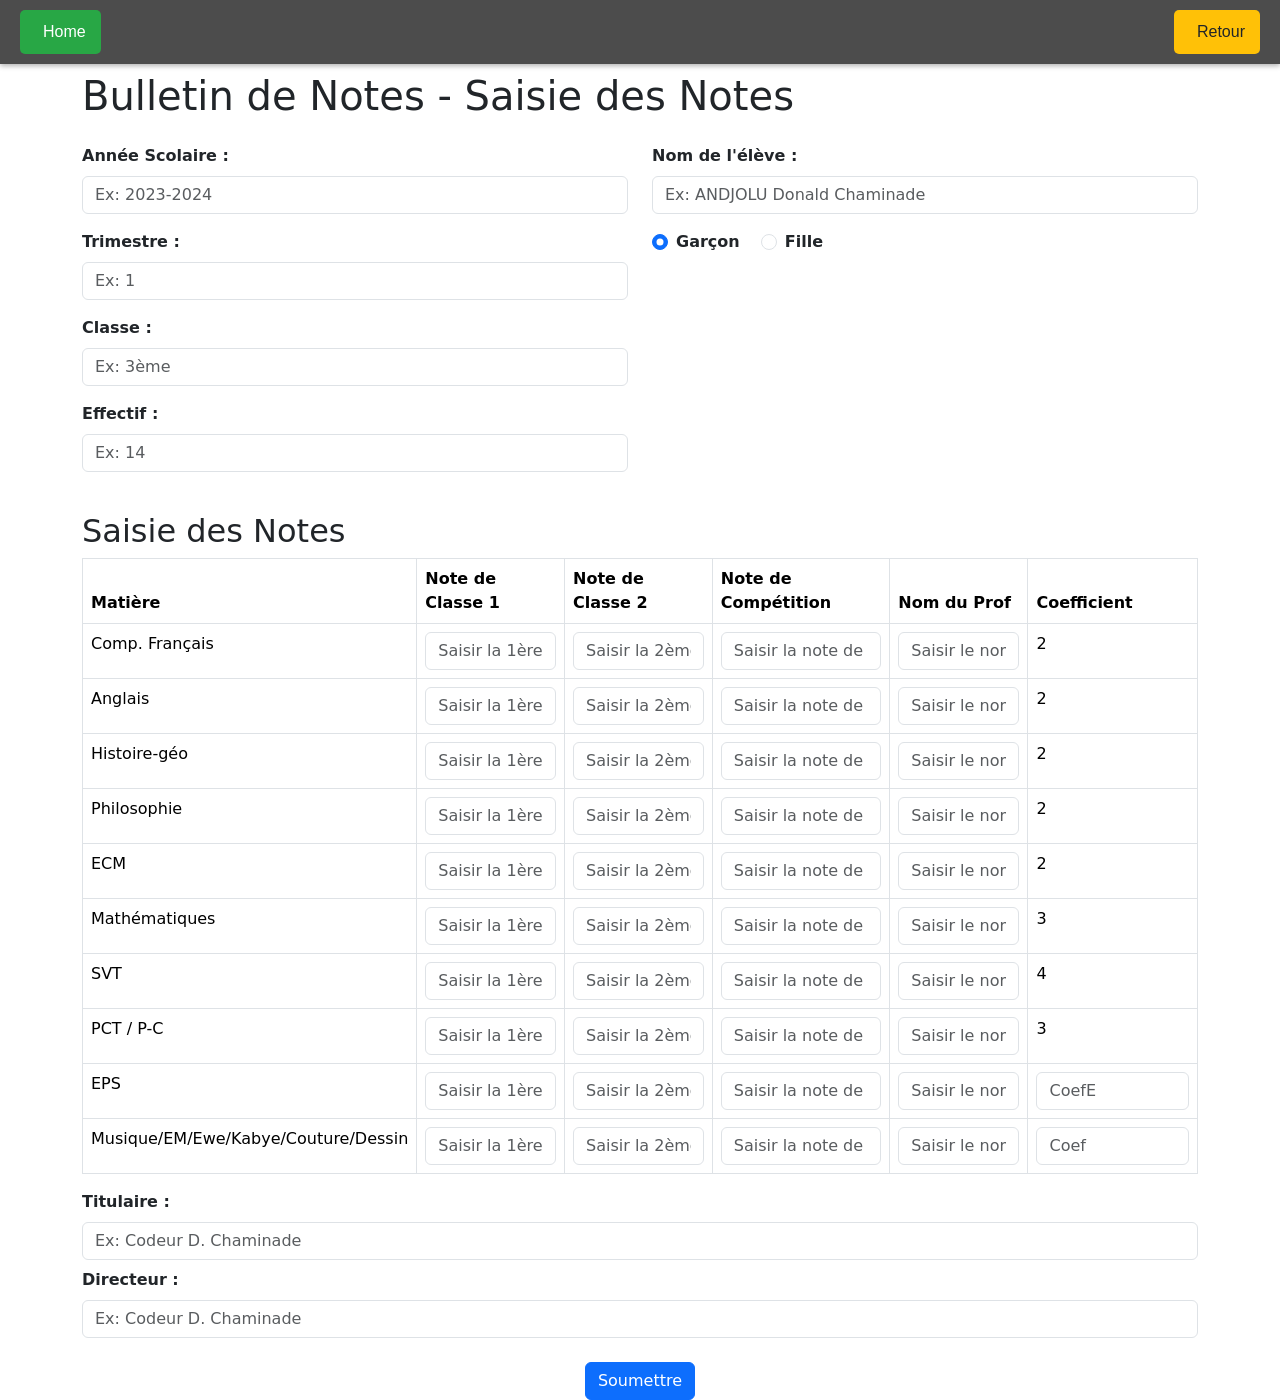
==== 1er D.html @ 9f276c2f "initialisation" ====
<!DOCTYPE html>
<html lang="fr">

<head>
    <meta charset="UTF-8">
    <meta name="viewport" content="width=device-width, initial-scale=1.0">
    <title>Bulletin de Notes - Formulaire de Saisie</title>
    <link rel="stylesheet" href="bootstrap.min.css">
    <link href="https://cdn.jsdelivr.net/npm/bootstrap@5.3.0-alpha3/dist/css/bootstrap.min.css" rel="stylesheet">    <style>
        
header {
            position: fixed;
            top: 0;
            left: 0;
            width: 100%;
            background-color: rgba(0, 0, 0, 0.7);
            padding: 10px 20px;
            box-shadow: 0 2px 5px rgba(0, 0, 0, 0.3);
            z-index: 1000;
            display: flex;
            justify-content: space-between;
        }

        /* Style des boutons de l'en-tête */
        header .button {
            display: inline-flex;
            align-items: center;
            padding: 10px 15px;
            font-size: 16px;
            font-family: Arial, sans-serif;
            color: #fff;
            text-decoration: none;
            background-color: #007bff;
            border: none;
            border-radius: 5px;
            cursor: pointer;
            transition: background-color 0.3s, transform 0.2s;
        }

        header .button i {
            margin-right: 8px;
        }

        header .button:hover {
            transform: scale(1.05);
        }

        #homeButton {
            background-color: #28a745;
        }
        #homeButton:hover {
            background-color: #1e7e34;
        }

        #backButton {
            background-color: #ffc107;
            color: #212529;
        }
        #backButton:hover {
            background-color: #e0a800;
        }
        /* Ajoutez ici vos styles personnalisés si nécessaire */
    </style>
</head>

<body>
    <header>
        <a id="homeButton" href="index.html" class="button no-print">
            <i class="fas fa-home"></i> Home
        </a>
        <a id="backButton" href="serie.html" class="button no-print">
            <i class="fas fa-arrow-left"></i> Retour
        </a>
    </header>
    <br><br>
    <div class="container">
        <h1 class="mt-4">Bulletin de Notes - Saisie des Notes</h1>
        <form action="bulletin1ere D.php" method="POST">
            <!-- Informations générales -->
            <div class="row my-4">
                <div class="col-md-6">
                    <div class="mb-3">
                        <label for="anneeScolaire" class="form-label"><strong>Année Scolaire :</strong></label>
                        <input type="text" id="anneeScolaire" name="anneeScolaire" class="form-control" placeholder="Ex: 2023-2024" required>
                    </div>
                    <div class="mb-3">
                        <label for="trimestre" class="form-label"><strong>Trimestre :</strong></label>
                        <input type="text" id="trimestre" name="trimestre" class="form-control" placeholder="Ex: 1 " required>
                    </div>
                    <div class="mb-3">
                        <label for="classe" class="form-label"><strong>Classe :</strong></label>
                        <input type="text" id="classe" name="classe" class="form-control" placeholder="Ex: 3ème" required>
                    </div>
                    <div class="mb-3">
                        <label for="effectif" class="form-label"><strong>Effectif :</strong></label>
                        <input type="number" id="effectif" name="effectif" class="form-control" placeholder="Ex: 14" required>
                    </div>
                </div>
                <div class="col-md-6">
                    <div class="mb-3">
                        <label for="nomEleve" class="form-label"><strong>Nom de l'élève :</strong></label>
                        <input type="text" id="nomEleve" name="nomEleve" class="form-control" placeholder="Ex: ANDJOLU Donald Chaminade" required>
                    </div>
                    <div class="form-check form-check-inline">
                        <input class="form-check-input" type="radio" name="gender" id="garcon" value="Garçon" checked>
                        <label class="form-check-label" for="garcon"><strong>Garçon</strong></label>
                    </div>
                    <div class="form-check form-check-inline">
                        <input class="form-check-input" type="radio" name="gender" id="fille" value="Fille">
                        <label class="form-check-label" for="fille"><strong>Fille</strong></label>
                    </div>
                </div>
            </div>

            <!-- Saisie des Notes -->
            <h2>Saisie des Notes</h2>
            <table class="table table-bordered">
                <thead>
                    <tr>
                        <th>Matière</th>
                        <th>Note de Classe 1</th>
                        <th>Note de Classe 2</th>
                      
                        <th>Note de Compétition</th>
                         <th>Nom du Prof</th>
                        <th>Coefficient</th>
                    </tr>
                </thead>
                <tbody>
                    <tr>
                        <td>Comp. Français</td>
                        <td><input type="text" class="form-control" name="noteClasseFrancaise1" placeholder="Saisir la 1ère note" required></td>
                        <td><input type="text" class="form-control" name="noteClasseFrancaise2" placeholder="Saisir la 2ème note" required></td>
                     
                        <td><input type="text" class="form-control" name="noteCompFrancaise" placeholder="Saisir la note de compétition" required></td>
                         <td><input type="text" class="form-control" name="profCompFrancaise" placeholder="Saisir le nom du Prof" required></td>
                        <td>2</td>
                    </tr>

                 

                     <tr>
                        <td>Anglais</td>
                        <td><input type="text" class="form-control" name="noteClasseAnglais1" placeholder="Saisir la 1ère note" required></td>
                        <td><input type="text" class="form-control" name="noteClasseAnglais2" placeholder="Saisir la 2ème note" required></td>
                  
                        <td><input type="text" class="form-control" name="noteCompAnglais" placeholder="Saisir la note de compétition" required></td>
                         <td><input type="text" class="form-control" name="profCompAnglais" placeholder="Saisir le nom du Prof" required></td>
                        <td>2</td>

                    </tr>

                    <!-- Histoire-géo -->
                <tr>
                    <td>Histoire-géo</td>
                    <td><input type="text" class="form-control" name="noteClasseHistoireGeo1" placeholder="Saisir la 1ère note" required></td>
                    <td><input type="text" class="form-control" name="noteClasseHistoireGeo2" placeholder="Saisir la 2ème note" required></td>
                    
                    <td><input type="text" class="form-control" name="noteCompHistoireGeo" placeholder="Saisir la note de compétence" required></td>
                     <td><input type="text" class="form-control" name="profCompHistoireGeo" placeholder="Saisir le nom du Prof" required></td>
                    <td>2</td>
                </tr>

                <tr>
                    <td>Philosophie</td>
                    <td><input type="text" class="form-control" name="noteClassePhilo1" placeholder="Saisir la 1ère note" required></td>
                    <td><input type="text" class="form-control" name="noteClassePhilo2" placeholder="Saisir la 2ème note" required></td>
                    <td><input type="text" class="form-control" name="noteCompPhilo" placeholder="Saisir la note de compétence" required></td>
                     <td><input type="text" class="form-control" name="profCompPhilo" placeholder="Saisir le nom du Prof" required></td>
                    <td>2</td>
                </tr>

                <!-- Espagnol -->
                <!-- <tr>
                    <td>Espagnol</td>
                    <td><input type="text" class="form-control" name="noteClasseEsp1" placeholder="Saisir la 1ère note" ></td>
                    <td><input type="text" class="form-control" name="noteClasseEsp2" placeholder="Saisir la 2ème note" ></td>
                    <td><input type="text" class="form-control" name="noteCompEsp" placeholder="Saisir la note de compétition" ></td>
                    <td> <input type="text" class="form-control" name="profCompEsp" placeholder="Saisir le nom du Prof"></td>
                    <td><input type="number" class="form-control" name="coefEsp" placeholder="Coef" ></td>
                </tr> -->

                <!-- ECM -->
                <tr>
                    <td>ECM</td>
                    <td><input type="text" class="form-control" name="noteClasseECM1" placeholder="Saisir la 1ère note" required></td>
                    <td><input type="text" class="form-control" name="noteClasseECM2" placeholder="Saisir la 2ème note" required></td>
                    
                    <td><input type="text" class="form-control" name="noteCompECM" placeholder="Saisir la note de compétence" required></td>
                     <td><input type="text" class="form-control" name="profCompECM" placeholder="Saisir le nom du Prof" required></td>
                    <td>2</td>
                </tr>

                <!-- Mathématiques -->
                <tr>
                    <td>Mathématiques</td>
                    <td><input type="text" class="form-control" name="noteClasseMath1" placeholder="Saisir la 1ère note" required></td>
                    <td><input type="text" class="form-control" name="noteClasseMath2" placeholder="Saisir la 2ème note" required></td>
                   
                    <td><input type="text" class="form-control" name="noteCompMath" placeholder="Saisir la note de compétence" required></td>
                     <td><input type="text" class="form-control" name="profCompMath" placeholder="Saisir le nom du Prof" required></td>
                    <td>3</td>
                </tr>

                <!-- Science de la Vie et de la Terre (SVT) -->
                <tr>
                    <td>SVT</td>
                    <td><input type="text" class="form-control" name="noteClasseSVT1" placeholder="Saisir la 1ère note" required></td>
                    <td><input type="text" class="form-control" name="noteClasseSVT2" placeholder="Saisir la 2ème note" required></td>
                
                    <td><input type="text" class="form-control" name="noteCompSVT" placeholder="Saisir la note de compétence" required></td>
                     <td><input type="text" class="form-control" name="profCompSVT" placeholder="Saisir le nom du Prof" required></td>
                    <td>4</td>
                </tr>

                <!-- Science Physique -->
                <tr>
                    <td>PCT / P-C </td>
                    <td><input type="text" class="form-control" name="noteClassePhysique1" placeholder="Saisir la 1ère note" required></td>
                    <td><input type="text" class="form-control" name="noteClassePhysique2" placeholder="Saisir la 2ème note" required></td>
               
                    <td><input type="text" class="form-control" name="noteCompPhysique" placeholder="Saisir la note de compétence" required></td>
                     <td><input type="text" class="form-control" name="profCompPhysique" placeholder="Saisir le nom du Prof" required></td>
                    <td>3</td>
                </tr>

                <!-- Education Physique et Sportive (EPS) -->
                <tr>
                    <td>EPS</td>
                    <td><input type="text" class="form-control" name="noteClasseEPS1" placeholder="Saisir la 1ère note" ></td>
                    <td><input type="text" class="form-control" name="noteClasseEPS2" placeholder="Saisir la 2ème note" ></td>
                    <td><input type="text" class="form-control" name="noteCompEPS" placeholder="Saisir la note de compétition" ></td>
                    <td> <input type="text" class="form-control" name="profCompEPS" placeholder="Saisir le nom du Prof"></td>
                    <td><input type="number" class="form-control" name="coefE" placeholder="CoefE" ></td>
                </tr>

                <tr>
                    <td>Musique/EM/Ewe/Kabye/Couture/Dessin</td>
                    <td><input type="text" class="form-control" name="noteClasseFac1" placeholder="Saisir la 1ère note" ></td>
                    <td><input type="text" class="form-control" name="noteClasseFac2" placeholder="Saisir la 2ème note" ></td>
                    <td><input type="text" class="form-control" name="noteCompFac" placeholder="Saisir la note de compétition" ></td>
                    <td> <input type="text" class="form-control" name="profCompFac" placeholder="Saisir le nom du Prof"></td>
                    <td><input type="number" class="form-control" name="coef" placeholder="Coef" ></td>
                </tr>




                </tbody>
            </table>


            <div class="mb-2">
                <label for="nomEleve" class="form-label"><strong>Titulaire :</strong></label>
                <input type="text" id="titu" name="titu" class="form-control" placeholder="Ex: Codeur D. Chaminade" required>
            </div>

            <div class="mb-2">
                <label for="nomEleve" class="form-label"><strong>Directeur :</strong></label>
                <input type="text" id="directeur" name="directeur" class="form-control" placeholder="Ex: Codeur D. Chaminade" required>
            </div>
           

            <div class="text-center mt-4">
                <button type="submit" class="btn btn-primary">Soumettre</button>
            </div>
        </form>
    </div>

    <script src="https://cdn.jsdelivr.net/npm/bootstrap@5.3.0-alpha3/dist/js/bootstrap.bundle.min.js"></script>
</body>

</html>
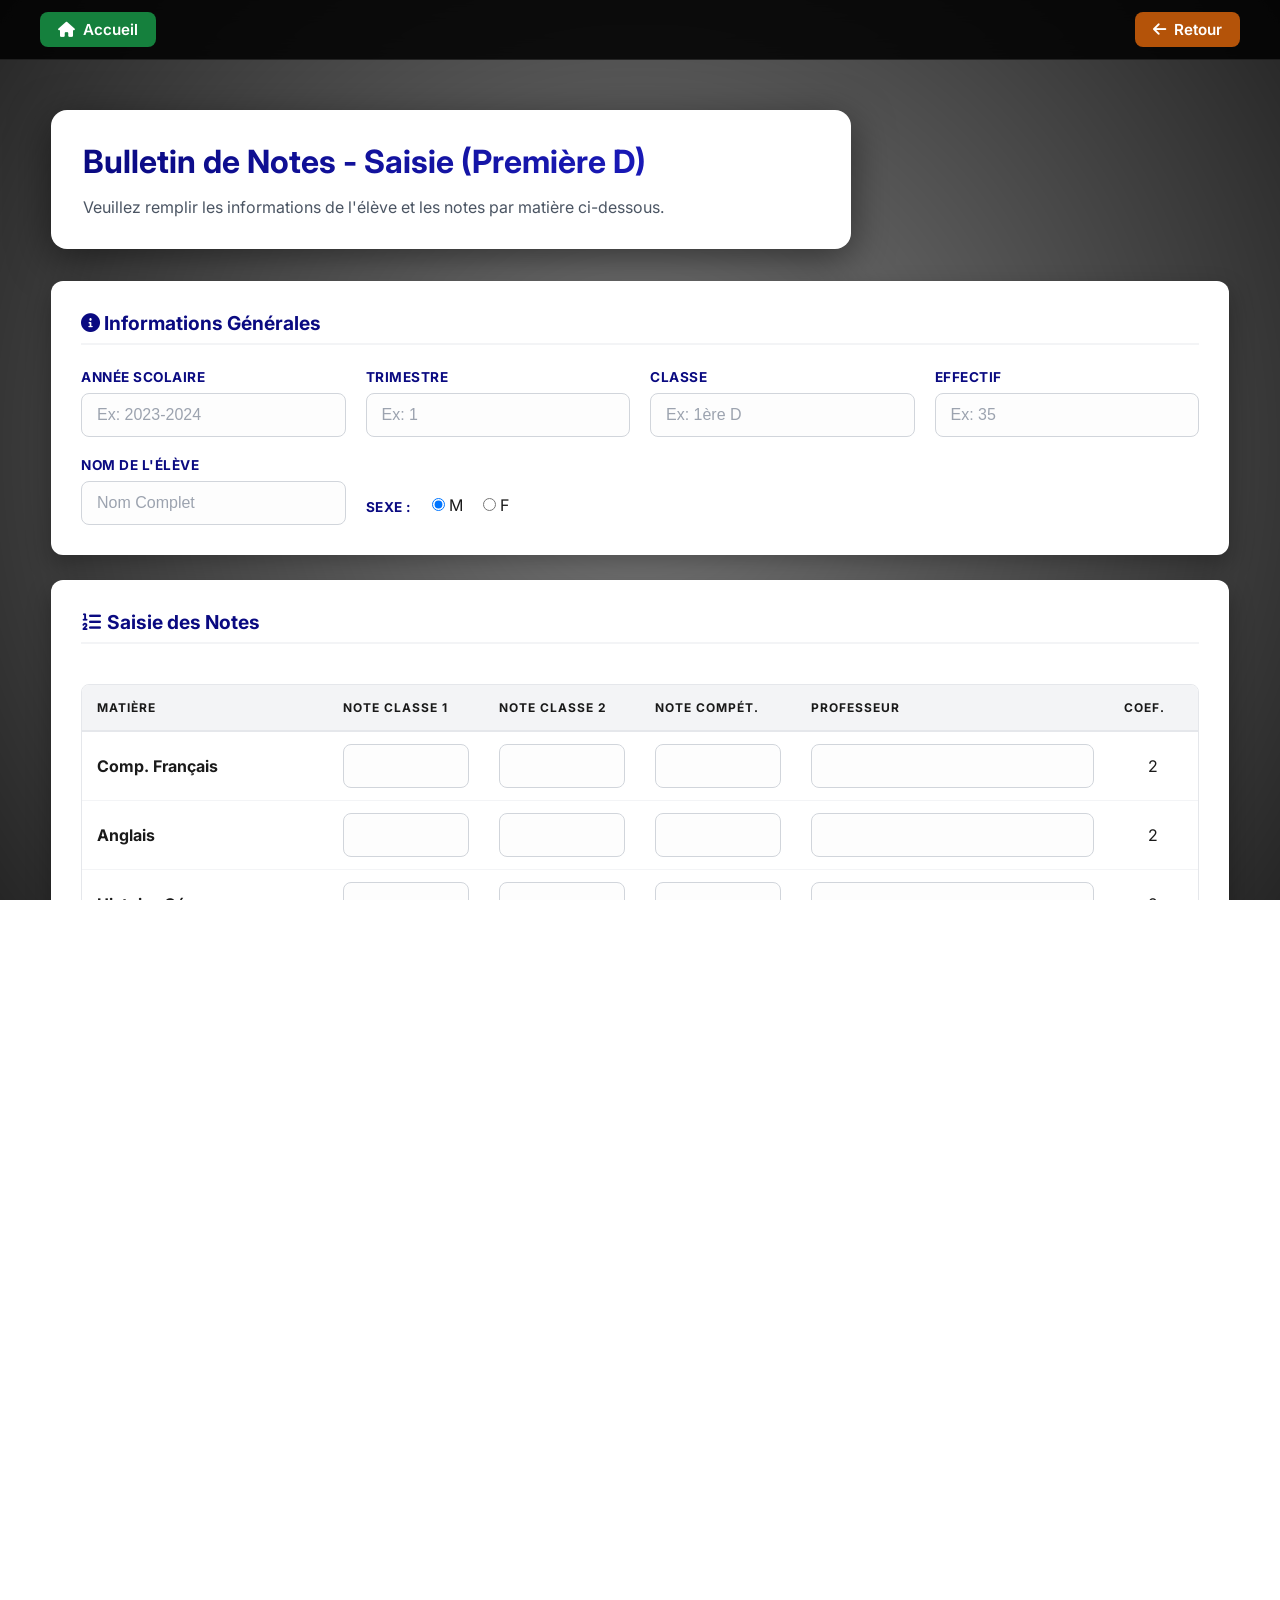
==== commit 946dfef1: "refonte des interfaces UI" ====
--- a/1er D.html
+++ b/1er D.html
@@ -1,273 +1,195 @@
 <!DOCTYPE html>
 <html lang="fr">
-
 <head>
     <meta charset="UTF-8">
     <meta name="viewport" content="width=device-width, initial-scale=1.0">
-    <title>Bulletin de Notes - Formulaire de Saisie</title>
-    <link rel="stylesheet" href="bootstrap.min.css">
-    <link href="https://cdn.jsdelivr.net/npm/bootstrap@5.3.0-alpha3/dist/css/bootstrap.min.css" rel="stylesheet">    <style>
-        
-header {
-            position: fixed;
-            top: 0;
-            left: 0;
-            width: 100%;
-            background-color: rgba(0, 0, 0, 0.7);
-            padding: 10px 20px;
-            box-shadow: 0 2px 5px rgba(0, 0, 0, 0.3);
-            z-index: 1000;
-            display: flex;
-            justify-content: space-between;
-        }
-
-        /* Style des boutons de l'en-tête */
-        header .button {
-            display: inline-flex;
-            align-items: center;
-            padding: 10px 15px;
-            font-size: 16px;
-            font-family: Arial, sans-serif;
-            color: #fff;
-            text-decoration: none;
-            background-color: #007bff;
-            border: none;
-            border-radius: 5px;
-            cursor: pointer;
-            transition: background-color 0.3s, transform 0.2s;
-        }
-
-        header .button i {
-            margin-right: 8px;
-        }
-
-        header .button:hover {
-            transform: scale(1.05);
-        }
-
-        #homeButton {
-            background-color: #28a745;
-        }
-        #homeButton:hover {
-            background-color: #1e7e34;
-        }
-
-        #backButton {
-            background-color: #ffc107;
-            color: #212529;
-        }
-        #backButton:hover {
-            background-color: #e0a800;
-        }
-        /* Ajoutez ici vos styles personnalisés si nécessaire */
-    </style>
+    <title>Saisie des Notes | Première D</title>
+    <link rel="stylesheet" href="style.css">
+    <link rel="stylesheet" href="https://cdnjs.cloudflare.com/ajax/libs/font-awesome/6.0.0/css/all.min.css">
 </head>
-
 <body>
-    <header>
-        <a id="homeButton" href="index.html" class="button no-print">
-            <i class="fas fa-home"></i> Home
+    <header class="premium-header">
+        <a id="homeButton" href="index.html" class="nav-link home no-print">
+            <i class="fas fa-home"></i> Accueil
         </a>
-        <a id="backButton" href="serie.html" class="button no-print">
+        <a id="backButton" href="serie.html" class="nav-link back no-print">
             <i class="fas fa-arrow-left"></i> Retour
         </a>
     </header>
-    <br><br>
-    <div class="container">
-        <h1 class="mt-4">Bulletin de Notes - Saisie des Notes</h1>
-        <form action="bulletin1ere D.php" method="POST">
-            <!-- Informations générales -->
-            <div class="row my-4">
-                <div class="col-md-6">
-                    <div class="mb-3">
-                        <label for="anneeScolaire" class="form-label"><strong>Année Scolaire :</strong></label>
-                        <input type="text" id="anneeScolaire" name="anneeScolaire" class="form-control" placeholder="Ex: 2023-2024" required>
-                    </div>
-                    <div class="mb-3">
-                        <label for="trimestre" class="form-label"><strong>Trimestre :</strong></label>
-                        <input type="text" id="trimestre" name="trimestre" class="form-control" placeholder="Ex: 1 " required>
-                    </div>
-                    <div class="mb-3">
-                        <label for="classe" class="form-label"><strong>Classe :</strong></label>
-                        <input type="text" id="classe" name="classe" class="form-control" placeholder="Ex: 3ème" required>
-                    </div>
-                    <div class="mb-3">
-                        <label for="effectif" class="form-label"><strong>Effectif :</strong></label>
-                        <input type="number" id="effectif" name="effectif" class="form-control" placeholder="Ex: 14" required>
+
+    <main class="main-container">
+        <div class="form-container animate-fade-in">
+            <div class="glass-card" style="padding: 2rem; margin-bottom: 2rem; text-align: left;">
+                <h1 style="font-size: 2rem; margin-bottom: 1rem;">Bulletin de Notes - Saisie (Première D)</h1>
+                <p style="margin-bottom: 0;">Veuillez remplir les informations de l'élève et les notes par matière ci-dessous.</p>
+            </div>
+
+            <form action="bulletin1ere D.php" method="POST">
+                <!-- Informations générales -->
+                <div class="card-section">
+                    <h2 style="font-size: 1.2rem; color: var(--primary-color); margin-bottom: 1.5rem; border-bottom: 2px solid #f3f4f6; padding-bottom: 0.5rem;">
+                        <i class="fas fa-info-circle"></i> Informations Générales
+                    </h2>
+                    <div style="display: grid; grid-template-columns: repeat(auto-fit, minmax(250px, 1fr)); gap: 20px;">
+                        <div>
+                            <label for="anneeScolaire" class="form-label">Année Scolaire</label>
+                            <input type="text" id="anneeScolaire" name="anneeScolaire" class="form-control-premium" placeholder="Ex: 2023-2024" required>
+                        </div>
+                        <div>
+                            <label for="trimestre" class="form-label">Trimestre</label>
+                            <input type="text" id="trimestre" name="trimestre" class="form-control-premium" placeholder="Ex: 1" required>
+                        </div>
+                        <div>
+                            <label for="classe" class="form-label">Classe</label>
+                            <input type="text" id="classe" name="classe" class="form-control-premium" placeholder="Ex: 1ère D" required>
+                        </div>
+                        <div>
+                            <label for="effectif" class="form-label">Effectif</label>
+                            <input type="number" id="effectif" name="effectif" class="form-control-premium" placeholder="Ex: 35" required>
+                        </div>
+                        <div>
+                            <label for="nomEleve" class="form-label">Nom de l'élève</label>
+                            <input type="text" id="nomEleve" name="nomEleve" class="form-control-premium" placeholder="Nom Complet" required>
+                        </div>
+                        <div style="display: flex; align-items: flex-end; gap: 20px; padding-bottom: 10px;">
+                            <label class="form-label" style="margin-bottom: 0;">Sexe :</label>
+                            <label style="cursor: pointer; color: var(--text-color-dark);"><input type="radio" name="gender" value="Garçon" checked> M</label>
+                            <label style="cursor: pointer; color: var(--text-color-dark);"><input type="radio" name="gender" value="Fille"> F</label>
+                        </div>
                     </div>
                 </div>
-                <div class="col-md-6">
-                    <div class="mb-3">
-                        <label for="nomEleve" class="form-label"><strong>Nom de l'élève :</strong></label>
-                        <input type="text" id="nomEleve" name="nomEleve" class="form-control" placeholder="Ex: ANDJOLU Donald Chaminade" required>
-                    </div>
-                    <div class="form-check form-check-inline">
-                        <input class="form-check-input" type="radio" name="gender" id="garcon" value="Garçon" checked>
-                        <label class="form-check-label" for="garcon"><strong>Garçon</strong></label>
-                    </div>
-                    <div class="form-check form-check-inline">
-                        <input class="form-check-input" type="radio" name="gender" id="fille" value="Fille">
-                        <label class="form-check-label" for="fille"><strong>Fille</strong></label>
+
+                <!-- Saisie des Notes -->
+                <div class="card-section">
+                    <h2 style="font-size: 1.2rem; color: var(--primary-color); margin-bottom: 1.5rem; border-bottom: 2px solid #f3f4f6; padding-bottom: 0.5rem;">
+                        <i class="fas fa-list-ol"></i> Saisie des Notes
+                    </h2>
+                    <div style="overflow-x: auto;">
+                        <table class="table-premium">
+                            <thead>
+                                <tr>
+                                    <th style="width: 22%;">Matière</th>
+                                    <th style="width: 14%;">Note Classe 1</th>
+                                    <th style="width: 14%;">Note Classe 2</th>
+                                    <th style="width: 14%;">Note Compét.</th>
+                                    <th style="width: 28%;">Professeur</th>
+                                    <th style="width: 8%;">Coef.</th>
+                                </tr>
+                            </thead>
+                            <tbody>
+                                <tr>
+                                    <td><strong>Comp. Français</strong></td>
+                                    <td><input type="text" class="form-control-premium" name="noteClasseFrancaise1" required></td>
+                                    <td><input type="text" class="form-control-premium" name="noteClasseFrancaise2" required></td>
+                                    <td><input type="text" class="form-control-premium" name="noteCompFrancaise" required></td>
+                                    <td><input type="text" class="form-control-premium" name="profCompFrancaise" required></td>
+                                    <td style="text-align: center;">2</td>
+                                </tr>
+                                <tr>
+                                    <td><strong>Anglais</strong></td>
+                                    <td><input type="text" class="form-control-premium" name="noteClasseAnglais1" required></td>
+                                    <td><input type="text" class="form-control-premium" name="noteClasseAnglais2" required></td>
+                                    <td><input type="text" class="form-control-premium" name="noteCompAnglais" required></td>
+                                    <td><input type="text" class="form-control-premium" name="profCompAnglais" required></td>
+                                    <td style="text-align: center;">2</td>
+                                </tr>
+                                <tr>
+                                    <td><strong>Histoire-Géo</strong></td>
+                                    <td><input type="text" class="form-control-premium" name="noteClasseHistoireGeo1" required></td>
+                                    <td><input type="text" class="form-control-premium" name="noteClasseHistoireGeo2" required></td>
+                                    <td><input type="text" class="form-control-premium" name="noteCompHistoireGeo" required></td>
+                                    <td><input type="text" class="form-control-premium" name="profCompHistoireGeo" required></td>
+                                    <td style="text-align: center;">2</td>
+                                </tr>
+                                <tr>
+                                    <td><strong>Philosophie</strong></td>
+                                    <td><input type="text" class="form-control-premium" name="noteClassePhilo1" required></td>
+                                    <td><input type="text" class="form-control-premium" name="noteClassePhilo2" required></td>
+                                    <td><input type="text" class="form-control-premium" name="noteCompPhilo" required></td>
+                                    <td><input type="text" class="form-control-premium" name="profCompPhilo" required></td>
+                                    <td style="text-align: center;">2</td>
+                                </tr>
+                                <tr>
+                                    <td><strong>ECM</strong></td>
+                                    <td><input type="text" class="form-control-premium" name="noteClasseECM1" required></td>
+                                    <td><input type="text" class="form-control-premium" name="noteClasseECM2" required></td>
+                                    <td><input type="text" class="form-control-premium" name="noteCompECM" required></td>
+                                    <td><input type="text" class="form-control-premium" name="profCompECM" required></td>
+                                    <td style="text-align: center;">2</td>
+                                </tr>
+                                <tr>
+                                    <td><strong>Mathématiques</strong></td>
+                                    <td><input type="text" class="form-control-premium" name="noteClasseMath1" required></td>
+                                    <td><input type="text" class="form-control-premium" name="noteClasseMath2" required></td>
+                                    <td><input type="text" class="form-control-premium" name="noteCompMath" required></td>
+                                    <td><input type="text" class="form-control-premium" name="profCompMath" required></td>
+                                    <td style="text-align: center;">3</td>
+                                </tr>
+                                <tr>
+                                    <td><strong>SVT</strong></td>
+                                    <td><input type="text" class="form-control-premium" name="noteClasseSVT1" required></td>
+                                    <td><input type="text" class="form-control-premium" name="noteClasseSVT2" required></td>
+                                    <td><input type="text" class="form-control-premium" name="noteCompSVT" required></td>
+                                    <td><input type="text" class="form-control-premium" name="profCompSVT" required></td>
+                                    <td style="text-align: center;">4</td>
+                                </tr>
+                                <tr>
+                                    <td><strong>PCT / P-C</strong></td>
+                                    <td><input type="text" class="form-control-premium" name="noteClassePhysique1" required></td>
+                                    <td><input type="text" class="form-control-premium" name="noteClassePhysique2" required></td>
+                                    <td><input type="text" class="form-control-premium" name="noteCompPhysique" required></td>
+                                    <td><input type="text" class="form-control-premium" name="profCompPhysique" required></td>
+                                    <td style="text-align: center;">3</td>
+                                </tr>
+                                <tr>
+                                    <td><strong>EPS</strong></td>
+                                    <td><input type="text" class="form-control-premium" name="noteClasseEPS1"></td>
+                                    <td><input type="text" class="form-control-premium" name="noteClasseEPS2"></td>
+                                    <td><input type="text" class="form-control-premium" name="noteCompEPS"></td>
+                                    <td><input type="text" class="form-control-premium" name="profCompEPS"></td>
+                                    <td><input type="number" class="form-control-premium" name="coefE" placeholder="Coef"></td>
+                                </tr>
+                                <tr>
+                                    <td><strong>Musique... Dessin...</strong></td>
+                                    <td><input type="text" class="form-control-premium" name="noteClasseFac1"></td>
+                                    <td><input type="text" class="form-control-premium" name="noteClasseFac2"></td>
+                                    <td><input type="text" class="form-control-premium" name="noteCompFac"></td>
+                                    <td><input type="text" class="form-control-premium" name="profCompFac"></td>
+                                    <td><input type="number" class="form-control-premium" name="coef" placeholder="Coef"></td>
+                                </tr>
+                            </tbody>
+                        </table>
                     </div>
                 </div>
-            </div>
 
-            <!-- Saisie des Notes -->
-            <h2>Saisie des Notes</h2>
-            <table class="table table-bordered">
-                <thead>
-                    <tr>
-                        <th>Matière</th>
-                        <th>Note de Classe 1</th>
-                        <th>Note de Classe 2</th>
-                      
-                        <th>Note de Compétition</th>
-                         <th>Nom du Prof</th>
-                        <th>Coefficient</th>
-                    </tr>
-                </thead>
-                <tbody>
-                    <tr>
-                        <td>Comp. Français</td>
-                        <td><input type="text" class="form-control" name="noteClasseFrancaise1" placeholder="Saisir la 1ère note" required></td>
-                        <td><input type="text" class="form-control" name="noteClasseFrancaise2" placeholder="Saisir la 2ème note" required></td>
-                     
-                        <td><input type="text" class="form-control" name="noteCompFrancaise" placeholder="Saisir la note de compétition" required></td>
-                         <td><input type="text" class="form-control" name="profCompFrancaise" placeholder="Saisir le nom du Prof" required></td>
-                        <td>2</td>
-                    </tr>
+                <!-- Signatures -->
+                <div class="card-section">
+                    <h2 style="font-size: 1.2rem; color: var(--primary-color); margin-bottom: 1.5rem; border-bottom: 2px solid #f3f4f6; padding-bottom: 0.5rem;">
+                        <i class="fas fa-signature"></i> Signatures par défaut
+                    </h2>
+                    <div style="display: grid; grid-template-columns: 1fr 1fr; gap: 20px;">
+                        <div>
+                            <label for="titu" class="form-label">Titulaire de classe</label>
+                            <input type="text" id="titu" name="titu" class="form-control-premium" placeholder="Nom du Titulaire" required>
+                        </div>
+                        <div>
+                            <label for="directeur" class="form-label">Le Directeur</label>
+                            <input type="text" id="directeur" name="directeur" class="form-control-premium" placeholder="Nom du Directeur" required>
+                        </div>
+                    </div>
+                </div>
 
-                 
+                <div style="text-align: center; margin: 3rem 0;">
+                    <button type="submit" class="btn-premium" style="width: 100%; max-width: 400px; font-size: 1.3rem;">
+                        <i class="fas fa-save"></i> Enregistrer le Bulletin
+                    </button>
+                </div>
+            </form>
+        </div>
+    </main>
 
-                     <tr>
-                        <td>Anglais</td>
-                        <td><input type="text" class="form-control" name="noteClasseAnglais1" placeholder="Saisir la 1ère note" required></td>
-                        <td><input type="text" class="form-control" name="noteClasseAnglais2" placeholder="Saisir la 2ème note" required></td>
-                  
-                        <td><input type="text" class="form-control" name="noteCompAnglais" placeholder="Saisir la note de compétition" required></td>
-                         <td><input type="text" class="form-control" name="profCompAnglais" placeholder="Saisir le nom du Prof" required></td>
-                        <td>2</td>
-
-                    </tr>
-
-                    <!-- Histoire-géo -->
-                <tr>
-                    <td>Histoire-géo</td>
-                    <td><input type="text" class="form-control" name="noteClasseHistoireGeo1" placeholder="Saisir la 1ère note" required></td>
-                    <td><input type="text" class="form-control" name="noteClasseHistoireGeo2" placeholder="Saisir la 2ème note" required></td>
-                    
-                    <td><input type="text" class="form-control" name="noteCompHistoireGeo" placeholder="Saisir la note de compétence" required></td>
-                     <td><input type="text" class="form-control" name="profCompHistoireGeo" placeholder="Saisir le nom du Prof" required></td>
-                    <td>2</td>
-                </tr>
-
-                <tr>
-                    <td>Philosophie</td>
-                    <td><input type="text" class="form-control" name="noteClassePhilo1" placeholder="Saisir la 1ère note" required></td>
-                    <td><input type="text" class="form-control" name="noteClassePhilo2" placeholder="Saisir la 2ème note" required></td>
-                    <td><input type="text" class="form-control" name="noteCompPhilo" placeholder="Saisir la note de compétence" required></td>
-                     <td><input type="text" class="form-control" name="profCompPhilo" placeholder="Saisir le nom du Prof" required></td>
-                    <td>2</td>
-                </tr>
-
-                <!-- Espagnol -->
-                <!-- <tr>
-                    <td>Espagnol</td>
-                    <td><input type="text" class="form-control" name="noteClasseEsp1" placeholder="Saisir la 1ère note" ></td>
-                    <td><input type="text" class="form-control" name="noteClasseEsp2" placeholder="Saisir la 2ème note" ></td>
-                    <td><input type="text" class="form-control" name="noteCompEsp" placeholder="Saisir la note de compétition" ></td>
-                    <td> <input type="text" class="form-control" name="profCompEsp" placeholder="Saisir le nom du Prof"></td>
-                    <td><input type="number" class="form-control" name="coefEsp" placeholder="Coef" ></td>
-                </tr> -->
-
-                <!-- ECM -->
-                <tr>
-                    <td>ECM</td>
-                    <td><input type="text" class="form-control" name="noteClasseECM1" placeholder="Saisir la 1ère note" required></td>
-                    <td><input type="text" class="form-control" name="noteClasseECM2" placeholder="Saisir la 2ème note" required></td>
-                    
-                    <td><input type="text" class="form-control" name="noteCompECM" placeholder="Saisir la note de compétence" required></td>
-                     <td><input type="text" class="form-control" name="profCompECM" placeholder="Saisir le nom du Prof" required></td>
-                    <td>2</td>
-                </tr>
-
-                <!-- Mathématiques -->
-                <tr>
-                    <td>Mathématiques</td>
-                    <td><input type="text" class="form-control" name="noteClasseMath1" placeholder="Saisir la 1ère note" required></td>
-                    <td><input type="text" class="form-control" name="noteClasseMath2" placeholder="Saisir la 2ème note" required></td>
-                   
-                    <td><input type="text" class="form-control" name="noteCompMath" placeholder="Saisir la note de compétence" required></td>
-                     <td><input type="text" class="form-control" name="profCompMath" placeholder="Saisir le nom du Prof" required></td>
-                    <td>3</td>
-                </tr>
-
-                <!-- Science de la Vie et de la Terre (SVT) -->
-                <tr>
-                    <td>SVT</td>
-                    <td><input type="text" class="form-control" name="noteClasseSVT1" placeholder="Saisir la 1ère note" required></td>
-                    <td><input type="text" class="form-control" name="noteClasseSVT2" placeholder="Saisir la 2ème note" required></td>
-                
-                    <td><input type="text" class="form-control" name="noteCompSVT" placeholder="Saisir la note de compétence" required></td>
-                     <td><input type="text" class="form-control" name="profCompSVT" placeholder="Saisir le nom du Prof" required></td>
-                    <td>4</td>
-                </tr>
-
-                <!-- Science Physique -->
-                <tr>
-                    <td>PCT / P-C </td>
-                    <td><input type="text" class="form-control" name="noteClassePhysique1" placeholder="Saisir la 1ère note" required></td>
-                    <td><input type="text" class="form-control" name="noteClassePhysique2" placeholder="Saisir la 2ème note" required></td>
-               
-                    <td><input type="text" class="form-control" name="noteCompPhysique" placeholder="Saisir la note de compétence" required></td>
-                     <td><input type="text" class="form-control" name="profCompPhysique" placeholder="Saisir le nom du Prof" required></td>
-                    <td>3</td>
-                </tr>
-
-                <!-- Education Physique et Sportive (EPS) -->
-                <tr>
-                    <td>EPS</td>
-                    <td><input type="text" class="form-control" name="noteClasseEPS1" placeholder="Saisir la 1ère note" ></td>
-                    <td><input type="text" class="form-control" name="noteClasseEPS2" placeholder="Saisir la 2ème note" ></td>
-                    <td><input type="text" class="form-control" name="noteCompEPS" placeholder="Saisir la note de compétition" ></td>
-                    <td> <input type="text" class="form-control" name="profCompEPS" placeholder="Saisir le nom du Prof"></td>
-                    <td><input type="number" class="form-control" name="coefE" placeholder="CoefE" ></td>
-                </tr>
-
-                <tr>
-                    <td>Musique/EM/Ewe/Kabye/Couture/Dessin</td>
-                    <td><input type="text" class="form-control" name="noteClasseFac1" placeholder="Saisir la 1ère note" ></td>
-                    <td><input type="text" class="form-control" name="noteClasseFac2" placeholder="Saisir la 2ème note" ></td>
-                    <td><input type="text" class="form-control" name="noteCompFac" placeholder="Saisir la note de compétition" ></td>
-                    <td> <input type="text" class="form-control" name="profCompFac" placeholder="Saisir le nom du Prof"></td>
-                    <td><input type="number" class="form-control" name="coef" placeholder="Coef" ></td>
-                </tr>
-
-
-
-
-                </tbody>
-            </table>
-
-
-            <div class="mb-2">
-                <label for="nomEleve" class="form-label"><strong>Titulaire :</strong></label>
-                <input type="text" id="titu" name="titu" class="form-control" placeholder="Ex: Codeur D. Chaminade" required>
-            </div>
-
-            <div class="mb-2">
-                <label for="nomEleve" class="form-label"><strong>Directeur :</strong></label>
-                <input type="text" id="directeur" name="directeur" class="form-control" placeholder="Ex: Codeur D. Chaminade" required>
-            </div>
-           
-
-            <div class="text-center mt-4">
-                <button type="submit" class="btn btn-primary">Soumettre</button>
-            </div>
-        </form>
-    </div>
-
-    <script src="https://cdn.jsdelivr.net/npm/bootstrap@5.3.0-alpha3/dist/js/bootstrap.bundle.min.js"></script>
+    <footer style="padding: 2rem 0; opacity: 0.5;">
+        <p>Bulletin Jsauveur &copy; 2024 - Tous droits réservés</p>
+    </footer>
 </body>
-
 </html>
--- a/style.css
+++ b/style.css
@@ -0,0 +1,274 @@
+@import url('https://fonts.googleapis.com/css2?family=Inter:wght@300;400;600;700&display=swap');
+
+:root {
+    --primary-color: #0a0a81;
+    --primary-light: #1e1ec7;
+    --secondary-color: #b30000;
+    --secondary-hover: #e60000;
+    --accent-color: #ffd700;
+    
+    /* Design Blanc Premium */
+    --card-bg: #ffffff;
+    --text-color-dark: #1a1a1a;
+    --text-color-light: #ffffff;
+    --input-bg: #fdfdfd;
+    --input-border: #d1d5db;
+    
+    --glass-bg: rgba(255, 255, 255, 0.1);
+    --glass-border: rgba(255, 255, 255, 0.2);
+    --card-shadow: 0 10px 40px rgba(0, 0, 0, 0.5);
+    --border-radius: 16px;
+    --transition: all 0.3s cubic-bezier(0.4, 0, 0.2, 1);
+}
+
+* {
+    box-sizing: border-box;
+    margin: 0;
+    padding: 0;
+}
+
+body, html {
+    font-family: 'Inter', sans-serif;
+    height: 100%;
+    color: var(--text-color-light);
+    background-image: url('CS.png');
+    background-size: cover;
+    background-position: center;
+    background-attachment: fixed;
+    background-repeat: no-repeat;
+    overflow-x: hidden;
+}
+
+/* Overlay pour l'image de fond */
+body::before {
+    content: '';
+    position: fixed;
+    top: 0;
+    left: 0;
+    right: 0;
+    bottom: 0;
+    background: radial-gradient(circle at center, rgba(0,0,0,0.5) 0%, rgba(0,0,0,0.85) 100%);
+    z-index: -1;
+}
+
+/* Animations */
+@keyframes fadeIn {
+    from { opacity: 0; transform: translateY(20px); }
+    to { opacity: 1; transform: translateY(0); }
+}
+
+@keyframes pulse {
+    0% { transform: scale(1); box-shadow: 0 0 0 0 rgba(179, 0, 0, 0.7); }
+    70% { transform: scale(1.03); box-shadow: 0 0 0 10px rgba(179, 0, 0, 0); }
+    100% { transform: scale(1); box-shadow: 0 0 0 0 rgba(179, 0, 0, 0); }
+}
+
+.animate-fade-in {
+    animation: fadeIn 0.8s ease-out forwards;
+}
+
+/* Layouts */
+.main-container {
+    min-height: 100vh;
+    display: flex;
+    flex-direction: column;
+    align-items: center;
+    justify-content: center;
+    padding: 20px;
+}
+
+/* Cards & Containers (Landing & Nav) */
+.glass-card {
+    background: var(--card-bg);
+    color: var(--text-color-dark);
+    border-radius: var(--border-radius);
+    border: none;
+    box-shadow: var(--card-shadow);
+    padding: 3rem;
+    text-align: center;
+    max-width: 800px;
+    width: 100%;
+}
+
+/* Spécifique pour les titres sur fond blanc */
+.glass-card h1 {
+    background: linear-gradient(to right, var(--primary-color), var(--primary-light));
+    -webkit-background-clip: text;
+    -webkit-text-fill-color: transparent;
+    font-size: 3rem;
+}
+
+.glass-card p {
+    color: #4b5563;
+}
+
+/* Header / Navbar */
+.premium-header {
+    position: fixed;
+    top: 0;
+    left: 0;
+    width: 100%;
+    padding: 12px 40px;
+    background: rgba(0, 0, 0, 0.85);
+    backdrop-filter: blur(10px);
+    z-index: 1000;
+    display: flex;
+    justify-content: space-between;
+    align-items: center;
+    border-bottom: 1px solid rgba(255,255,255,0.1);
+}
+
+.nav-link {
+    display: flex;
+    align-items: center;
+    gap: 8px;
+    color: #fff;
+    text-decoration: none;
+    padding: 8px 18px;
+    border-radius: 8px;
+    background: rgba(255, 255, 255, 0.1);
+    transition: var(--transition);
+    font-weight: 600;
+    font-size: 0.95rem;
+}
+
+.nav-link:hover {
+    background: var(--primary-light);
+    transform: translateY(-2px);
+}
+
+.nav-link.home { background: #15803d; }
+.nav-link.back { background: #b45309; }
+
+/* Form Elements (WHITE PREMIUM) */
+.form-container {
+    margin-top: 90px;
+    width: 95%;
+    max-width: 1200px;
+}
+
+.card-section {
+    background: #ffffff;
+    border-radius: 12px;
+    padding: 30px;
+    margin-bottom: 25px;
+    border: none;
+    box-shadow: 0 10px 25px rgba(0,0,0,0.3);
+    color: var(--text-color-dark);
+}
+
+.form-label {
+    font-weight: 700;
+    margin-bottom: 8px;
+    display: block;
+    font-size: 0.85rem;
+    color: var(--primary-color);
+    text-transform: uppercase;
+    letter-spacing: 0.5px;
+}
+
+.form-control-premium {
+    width: 100%;
+    background: var(--input-bg);
+    border: 1.5px solid var(--input-border);
+    border-radius: 8px;
+    padding: 12px 15px;
+    color: var(--text-color-dark);
+    transition: var(--transition);
+    font-size: 1rem;
+    font-weight: 500;
+}
+
+.form-control-premium:focus {
+    background: #ffffff;
+    border-color: var(--primary-color);
+    outline: none;
+    box-shadow: 0 0 0 4px rgba(10, 10, 129, 0.15);
+}
+
+.form-control-premium::placeholder {
+    color: #9ca3af;
+    font-weight: 400;
+}
+
+/* Tables */
+.table-premium {
+    width: 100%;
+    border-collapse: separate;
+    border-spacing: 0;
+    margin-top: 1rem;
+    color: var(--text-color-dark);
+    border-radius: 8px;
+    overflow: hidden;
+    border: 1px solid #e5e7eb;
+}
+
+.table-premium th {
+    background: #f3f4f6;
+    color: var(--text-color-dark);
+    padding: 15px;
+    text-align: left;
+    font-weight: 700;
+    text-transform: uppercase;
+    font-size: 0.75rem;
+    letter-spacing: 1px;
+    border-bottom: 2px solid #e5e7eb;
+}
+
+.table-premium td {
+    background: #ffffff;
+    padding: 12px 15px;
+    border-bottom: 1px solid #f3f4f6;
+    transition: var(--transition);
+}
+
+.table-premium tr:hover td {
+    background: #f9fafb;
+}
+
+.table-premium tr:last-child td {
+    border-bottom: none;
+}
+
+/* Boutons */
+.btn-premium {
+    display: inline-block;
+    padding: 18px 45px;
+    font-size: 1.1rem;
+    font-weight: 700;
+    text-transform: uppercase;
+    letter-spacing: 1.5px;
+    color: #fff;
+    background: linear-gradient(135deg, var(--secondary-color), var(--secondary-hover));
+    border: none;
+    border-radius: 12px;
+    cursor: pointer;
+    text-decoration: none;
+    transition: var(--transition);
+    box-shadow: 0 8px 25px rgba(179, 0, 0, 0.4);
+}
+
+.btn-premium:hover {
+    transform: translateY(-4px);
+    box-shadow: 0 12px 30px rgba(179, 0, 0, 0.5);
+}
+
+.btn-pulse {
+    animation: pulse 2.5s infinite;
+}
+
+/* Footer */
+footer {
+    margin-top: 3rem;
+    padding: 2rem 0;
+    font-size: 0.9rem;
+    color: #9ca3af;
+    text-align: center;
+}
+
+@media (max-width: 768px) {
+    .glass-card { padding: 2rem; }
+    .glass-card h1 { font-size: 2.2rem; }
+    .premium-header { padding: 12px 20px; }
+    .nav-link span { display: none; }
+}
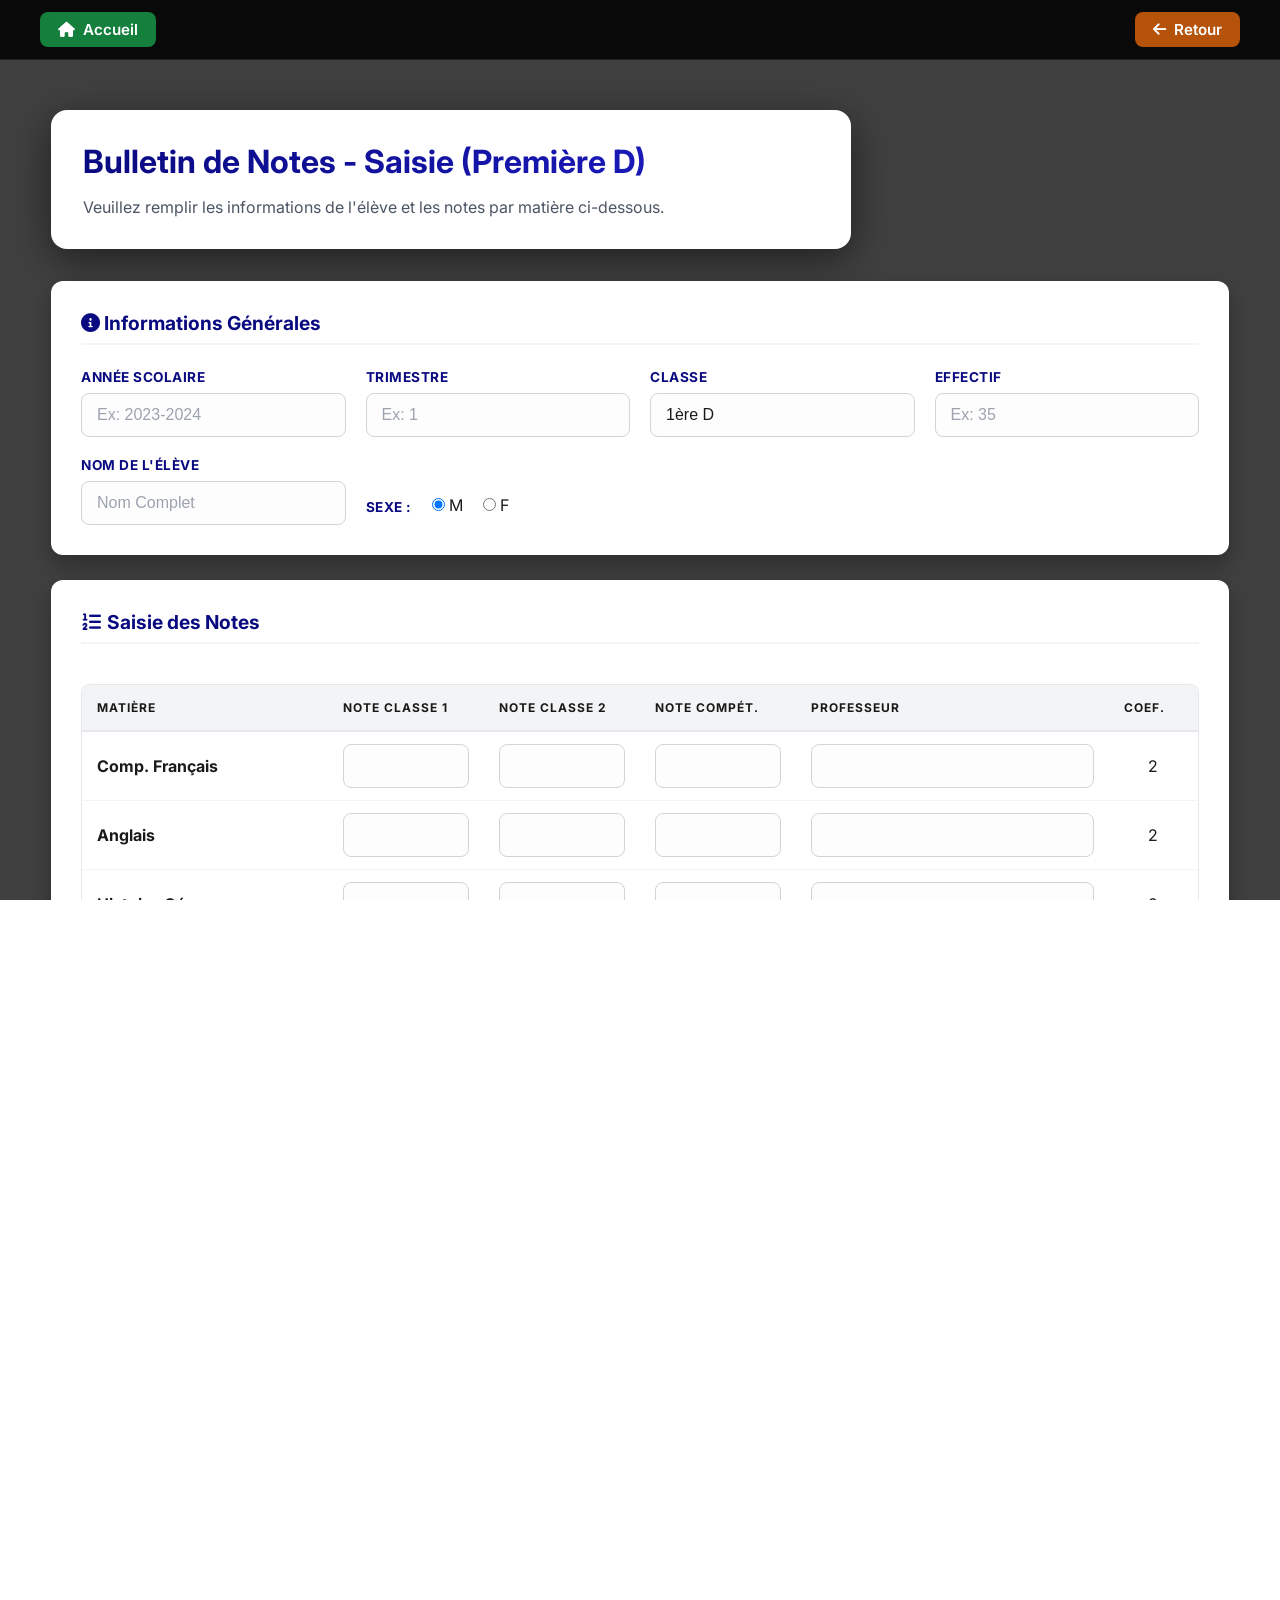
==== commit 01af3695: "controle des champs de saisie" ====
--- a/1er D.html
+++ b/1er D.html
@@ -41,7 +41,7 @@
                         </div>
                         <div>
                             <label for="classe" class="form-label">Classe</label>
-                            <input type="text" id="classe" name="classe" class="form-control-premium" placeholder="Ex: 1ère D" required>
+                            <input type="text" id="classe" name="classe" class="form-control-premium" value="1ère D" readonly>
                         </div>
                         <div>
                             <label for="effectif" class="form-label">Effectif</label>
@@ -79,81 +79,81 @@
                             <tbody>
                                 <tr>
                                     <td><strong>Comp. Français</strong></td>
-                                    <td><input type="text" class="form-control-premium" name="noteClasseFrancaise1" required></td>
-                                    <td><input type="text" class="form-control-premium" name="noteClasseFrancaise2" required></td>
-                                    <td><input type="text" class="form-control-premium" name="noteCompFrancaise" required></td>
+                                    <td><input type="number" step="0.01" min="0" max="99.99" class="form-control-premium" name="noteClasseFrancaise1" required></td>
+                                    <td><input type="number" step="0.01" min="0" max="99.99" class="form-control-premium" name="noteClasseFrancaise2" required></td>
+                                    <td><input type="number" step="0.01" min="0" max="99.99" class="form-control-premium" name="noteCompFrancaise" required></td>
                                     <td><input type="text" class="form-control-premium" name="profCompFrancaise" required></td>
                                     <td style="text-align: center;">2</td>
                                 </tr>
                                 <tr>
                                     <td><strong>Anglais</strong></td>
-                                    <td><input type="text" class="form-control-premium" name="noteClasseAnglais1" required></td>
-                                    <td><input type="text" class="form-control-premium" name="noteClasseAnglais2" required></td>
-                                    <td><input type="text" class="form-control-premium" name="noteCompAnglais" required></td>
+                                    <td><input type="number" step="0.01" min="0" max="99.99" class="form-control-premium" name="noteClasseAnglais1" required></td>
+                                    <td><input type="number" step="0.01" min="0" max="99.99" class="form-control-premium" name="noteClasseAnglais2" required></td>
+                                    <td><input type="number" step="0.01" min="0" max="99.99" class="form-control-premium" name="noteCompAnglais" required></td>
                                     <td><input type="text" class="form-control-premium" name="profCompAnglais" required></td>
                                     <td style="text-align: center;">2</td>
                                 </tr>
                                 <tr>
                                     <td><strong>Histoire-Géo</strong></td>
-                                    <td><input type="text" class="form-control-premium" name="noteClasseHistoireGeo1" required></td>
-                                    <td><input type="text" class="form-control-premium" name="noteClasseHistoireGeo2" required></td>
-                                    <td><input type="text" class="form-control-premium" name="noteCompHistoireGeo" required></td>
+                                    <td><input type="number" step="0.01" min="0" max="99.99" class="form-control-premium" name="noteClasseHistoireGeo1" required></td>
+                                    <td><input type="number" step="0.01" min="0" max="99.99" class="form-control-premium" name="noteClasseHistoireGeo2" required></td>
+                                    <td><input type="number" step="0.01" min="0" max="99.99" class="form-control-premium" name="noteCompHistoireGeo" required></td>
                                     <td><input type="text" class="form-control-premium" name="profCompHistoireGeo" required></td>
                                     <td style="text-align: center;">2</td>
                                 </tr>
                                 <tr>
                                     <td><strong>Philosophie</strong></td>
-                                    <td><input type="text" class="form-control-premium" name="noteClassePhilo1" required></td>
-                                    <td><input type="text" class="form-control-premium" name="noteClassePhilo2" required></td>
-                                    <td><input type="text" class="form-control-premium" name="noteCompPhilo" required></td>
+                                    <td><input type="number" step="0.01" min="0" max="99.99" class="form-control-premium" name="noteClassePhilo1" required></td>
+                                    <td><input type="number" step="0.01" min="0" max="99.99" class="form-control-premium" name="noteClassePhilo2" required></td>
+                                    <td><input type="number" step="0.01" min="0" max="99.99" class="form-control-premium" name="noteCompPhilo" required></td>
                                     <td><input type="text" class="form-control-premium" name="profCompPhilo" required></td>
                                     <td style="text-align: center;">2</td>
                                 </tr>
                                 <tr>
                                     <td><strong>ECM</strong></td>
-                                    <td><input type="text" class="form-control-premium" name="noteClasseECM1" required></td>
-                                    <td><input type="text" class="form-control-premium" name="noteClasseECM2" required></td>
-                                    <td><input type="text" class="form-control-premium" name="noteCompECM" required></td>
+                                    <td><input type="number" step="0.01" min="0" max="99.99" class="form-control-premium" name="noteClasseECM1" required></td>
+                                    <td><input type="number" step="0.01" min="0" max="99.99" class="form-control-premium" name="noteClasseECM2" required></td>
+                                    <td><input type="number" step="0.01" min="0" max="99.99" class="form-control-premium" name="noteCompECM" required></td>
                                     <td><input type="text" class="form-control-premium" name="profCompECM" required></td>
                                     <td style="text-align: center;">2</td>
                                 </tr>
                                 <tr>
                                     <td><strong>Mathématiques</strong></td>
-                                    <td><input type="text" class="form-control-premium" name="noteClasseMath1" required></td>
-                                    <td><input type="text" class="form-control-premium" name="noteClasseMath2" required></td>
-                                    <td><input type="text" class="form-control-premium" name="noteCompMath" required></td>
+                                    <td><input type="number" step="0.01" min="0" max="99.99" class="form-control-premium" name="noteClasseMath1" required></td>
+                                    <td><input type="number" step="0.01" min="0" max="99.99" class="form-control-premium" name="noteClasseMath2" required></td>
+                                    <td><input type="number" step="0.01" min="0" max="99.99" class="form-control-premium" name="noteCompMath" required></td>
                                     <td><input type="text" class="form-control-premium" name="profCompMath" required></td>
                                     <td style="text-align: center;">3</td>
                                 </tr>
                                 <tr>
                                     <td><strong>SVT</strong></td>
-                                    <td><input type="text" class="form-control-premium" name="noteClasseSVT1" required></td>
-                                    <td><input type="text" class="form-control-premium" name="noteClasseSVT2" required></td>
-                                    <td><input type="text" class="form-control-premium" name="noteCompSVT" required></td>
+                                    <td><input type="number" step="0.01" min="0" max="99.99" class="form-control-premium" name="noteClasseSVT1" required></td>
+                                    <td><input type="number" step="0.01" min="0" max="99.99" class="form-control-premium" name="noteClasseSVT2" required></td>
+                                    <td><input type="number" step="0.01" min="0" max="99.99" class="form-control-premium" name="noteCompSVT" required></td>
                                     <td><input type="text" class="form-control-premium" name="profCompSVT" required></td>
                                     <td style="text-align: center;">4</td>
                                 </tr>
                                 <tr>
                                     <td><strong>PCT / P-C</strong></td>
-                                    <td><input type="text" class="form-control-premium" name="noteClassePhysique1" required></td>
-                                    <td><input type="text" class="form-control-premium" name="noteClassePhysique2" required></td>
-                                    <td><input type="text" class="form-control-premium" name="noteCompPhysique" required></td>
+                                    <td><input type="number" step="0.01" min="0" max="99.99" class="form-control-premium" name="noteClassePhysique1" required></td>
+                                    <td><input type="number" step="0.01" min="0" max="99.99" class="form-control-premium" name="noteClassePhysique2" required></td>
+                                    <td><input type="number" step="0.01" min="0" max="99.99" class="form-control-premium" name="noteCompPhysique" required></td>
                                     <td><input type="text" class="form-control-premium" name="profCompPhysique" required></td>
                                     <td style="text-align: center;">3</td>
                                 </tr>
                                 <tr>
                                     <td><strong>EPS</strong></td>
-                                    <td><input type="text" class="form-control-premium" name="noteClasseEPS1"></td>
-                                    <td><input type="text" class="form-control-premium" name="noteClasseEPS2"></td>
-                                    <td><input type="text" class="form-control-premium" name="noteCompEPS"></td>
+                                    <td><input type="number" step="0.01" min="0" max="99.99" class="form-control-premium" name="noteClasseEPS1"></td>
+                                    <td><input type="number" step="0.01" min="0" max="99.99" class="form-control-premium" name="noteClasseEPS2"></td>
+                                    <td><input type="number" step="0.01" min="0" max="99.99" class="form-control-premium" name="noteCompEPS"></td>
                                     <td><input type="text" class="form-control-premium" name="profCompEPS"></td>
                                     <td><input type="number" class="form-control-premium" name="coefE" placeholder="Coef"></td>
                                 </tr>
                                 <tr>
                                     <td><strong>Musique... Dessin...</strong></td>
-                                    <td><input type="text" class="form-control-premium" name="noteClasseFac1"></td>
-                                    <td><input type="text" class="form-control-premium" name="noteClasseFac2"></td>
-                                    <td><input type="text" class="form-control-premium" name="noteCompFac"></td>
+                                    <td><input type="number" step="0.01" min="0" max="99.99" class="form-control-premium" name="noteClasseFac1"></td>
+                                    <td><input type="number" step="0.01" min="0" max="99.99" class="form-control-premium" name="noteClasseFac2"></td>
+                                    <td><input type="number" step="0.01" min="0" max="99.99" class="form-control-premium" name="noteCompFac"></td>
                                     <td><input type="text" class="form-control-premium" name="profCompFac"></td>
                                     <td><input type="number" class="form-control-premium" name="coef" placeholder="Coef"></td>
                                 </tr>
@@ -191,5 +191,6 @@
     <footer style="padding: 2rem 0; opacity: 0.5;">
         <p>Bulletin Jsauveur &copy; 2024 - Tous droits réservés</p>
     </footer>
+    <script src="validator.js"></script>
 </body>
 </html>
--- a/style.css
+++ b/style.css
@@ -6,14 +6,14 @@
     --secondary-color: #b30000;
     --secondary-hover: #e60000;
     --accent-color: #ffd700;
-    
+
     /* Design Blanc Premium */
     --card-bg: #ffffff;
     --text-color-dark: #1a1a1a;
     --text-color-light: #ffffff;
     --input-bg: #fdfdfd;
     --input-border: #d1d5db;
-    
+
     --glass-bg: rgba(255, 255, 255, 0.1);
     --glass-border: rgba(255, 255, 255, 0.2);
     --card-shadow: 0 10px 40px rgba(0, 0, 0, 0.5);
@@ -27,11 +27,12 @@
     padding: 0;
 }
 
-body, html {
+body,
+html {
     font-family: 'Inter', sans-serif;
     height: 100%;
     color: var(--text-color-light);
-    background-image: url('CS.png');
+    background-image: url('CS1.png');
     background-size: cover;
     background-position: center;
     background-attachment: fixed;
@@ -39,7 +40,7 @@
     overflow-x: hidden;
 }
 
-/* Overlay pour l'image de fond */
+/* Overlay pour l'image de fond - Effet noir plus prononcé */
 body::before {
     content: '';
     position: fixed;
@@ -47,20 +48,39 @@
     left: 0;
     right: 0;
     bottom: 0;
-    background: radial-gradient(circle at center, rgba(0,0,0,0.5) 0%, rgba(0,0,0,0.85) 100%);
+    background: rgba(0, 0, 0, 0.75);
+    /* Effet noir constant */
     z-index: -1;
 }
 
 /* Animations */
 @keyframes fadeIn {
-    from { opacity: 0; transform: translateY(20px); }
-    to { opacity: 1; transform: translateY(0); }
+    from {
+        opacity: 0;
+        transform: translateY(20px);
+    }
+
+    to {
+        opacity: 1;
+        transform: translateY(0);
+    }
 }
 
 @keyframes pulse {
-    0% { transform: scale(1); box-shadow: 0 0 0 0 rgba(179, 0, 0, 0.7); }
-    70% { transform: scale(1.03); box-shadow: 0 0 0 10px rgba(179, 0, 0, 0); }
-    100% { transform: scale(1); box-shadow: 0 0 0 0 rgba(179, 0, 0, 0); }
+    0% {
+        transform: scale(1);
+        box-shadow: 0 0 0 0 rgba(179, 0, 0, 0.7);
+    }
+
+    70% {
+        transform: scale(1.03);
+        box-shadow: 0 0 0 10px rgba(179, 0, 0, 0);
+    }
+
+    100% {
+        transform: scale(1);
+        box-shadow: 0 0 0 0 rgba(179, 0, 0, 0);
+    }
 }
 
 .animate-fade-in {
@@ -115,7 +135,7 @@
     display: flex;
     justify-content: space-between;
     align-items: center;
-    border-bottom: 1px solid rgba(255,255,255,0.1);
+    border-bottom: 1px solid rgba(255, 255, 255, 0.1);
 }
 
 .nav-link {
@@ -137,8 +157,13 @@
     transform: translateY(-2px);
 }
 
-.nav-link.home { background: #15803d; }
-.nav-link.back { background: #b45309; }
+.nav-link.home {
+    background: #15803d;
+}
+
+.nav-link.back {
+    background: #b45309;
+}
 
 /* Form Elements (WHITE PREMIUM) */
 .form-container {
@@ -153,7 +178,7 @@
     padding: 30px;
     margin-bottom: 25px;
     border: none;
-    box-shadow: 0 10px 25px rgba(0,0,0,0.3);
+    box-shadow: 0 10px 25px rgba(0, 0, 0, 0.3);
     color: var(--text-color-dark);
 }
 
@@ -267,8 +292,19 @@
 }
 
 @media (max-width: 768px) {
-    .glass-card { padding: 2rem; }
-    .glass-card h1 { font-size: 2.2rem; }
-    .premium-header { padding: 12px 20px; }
-    .nav-link span { display: none; }
-}
+    .glass-card {
+        padding: 2rem;
+    }
+
+    .glass-card h1 {
+        font-size: 2.2rem;
+    }
+
+    .premium-header {
+        padding: 12px 20px;
+    }
+
+    .nav-link span {
+        display: none;
+    }
+}
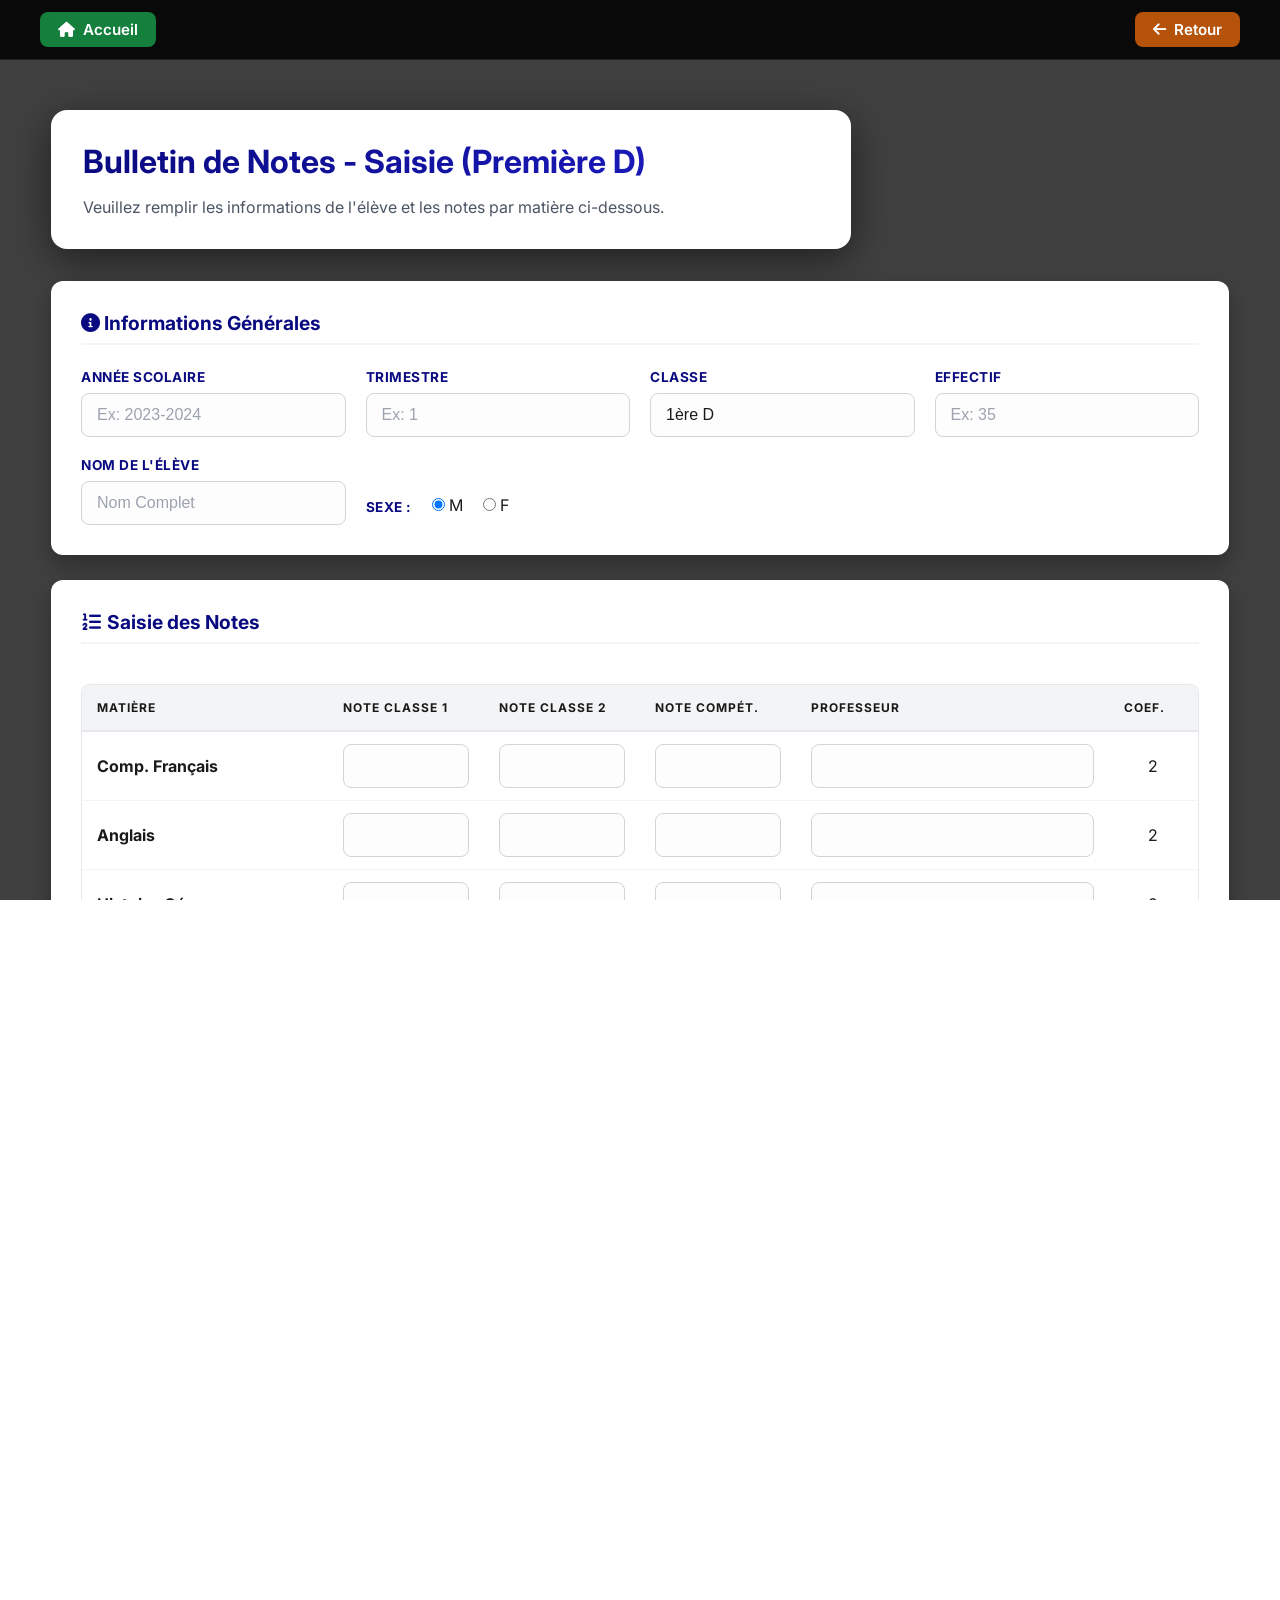
==== commit 5f31df7f: "feat: add German and Spanish subjects to forms, introduce ranking utility, and optimize bulletin pri" ====
--- a/1er D.html
+++ b/1er D.html
@@ -118,6 +118,22 @@
                                     <td style="text-align: center;">2</td>
                                 </tr>
                                 <tr>
+                                    <td><strong>Allemand</strong></td>
+                                    <td><input type="number" step="0.01" min="0" max="99.99" class="form-control-premium" name="noteClasseAll1"></td>
+                                    <td><input type="number" step="0.01" min="0" max="99.99" class="form-control-premium" name="noteClasseAll2"></td>
+                                    <td><input type="number" step="0.01" min="0" max="99.99" class="form-control-premium" name="noteCompAll"></td>
+                                    <td><input type="text" class="form-control-premium" name="profCompAll"></td>
+                                    <td style="text-align: center;">2</td>
+                                </tr>
+                                <tr>
+                                    <td><strong>Espagnol</strong></td>
+                                    <td><input type="number" step="0.01" min="0" max="99.99" class="form-control-premium" name="noteClasseEsp1"></td>
+                                    <td><input type="number" step="0.01" min="0" max="99.99" class="form-control-premium" name="noteClasseEsp2"></td>
+                                    <td><input type="number" step="0.01" min="0" max="99.99" class="form-control-premium" name="noteCompEsp"></td>
+                                    <td><input type="text" class="form-control-premium" name="profCompEsp"></td>
+                                    <td style="text-align: center;">2</td>
+                                </tr>
+                                <tr>
                                     <td><strong>Mathématiques</strong></td>
                                     <td><input type="number" step="0.01" min="0" max="99.99" class="form-control-premium" name="noteClasseMath1" required></td>
                                     <td><input type="number" step="0.01" min="0" max="99.99" class="form-control-premium" name="noteClasseMath2" required></td>
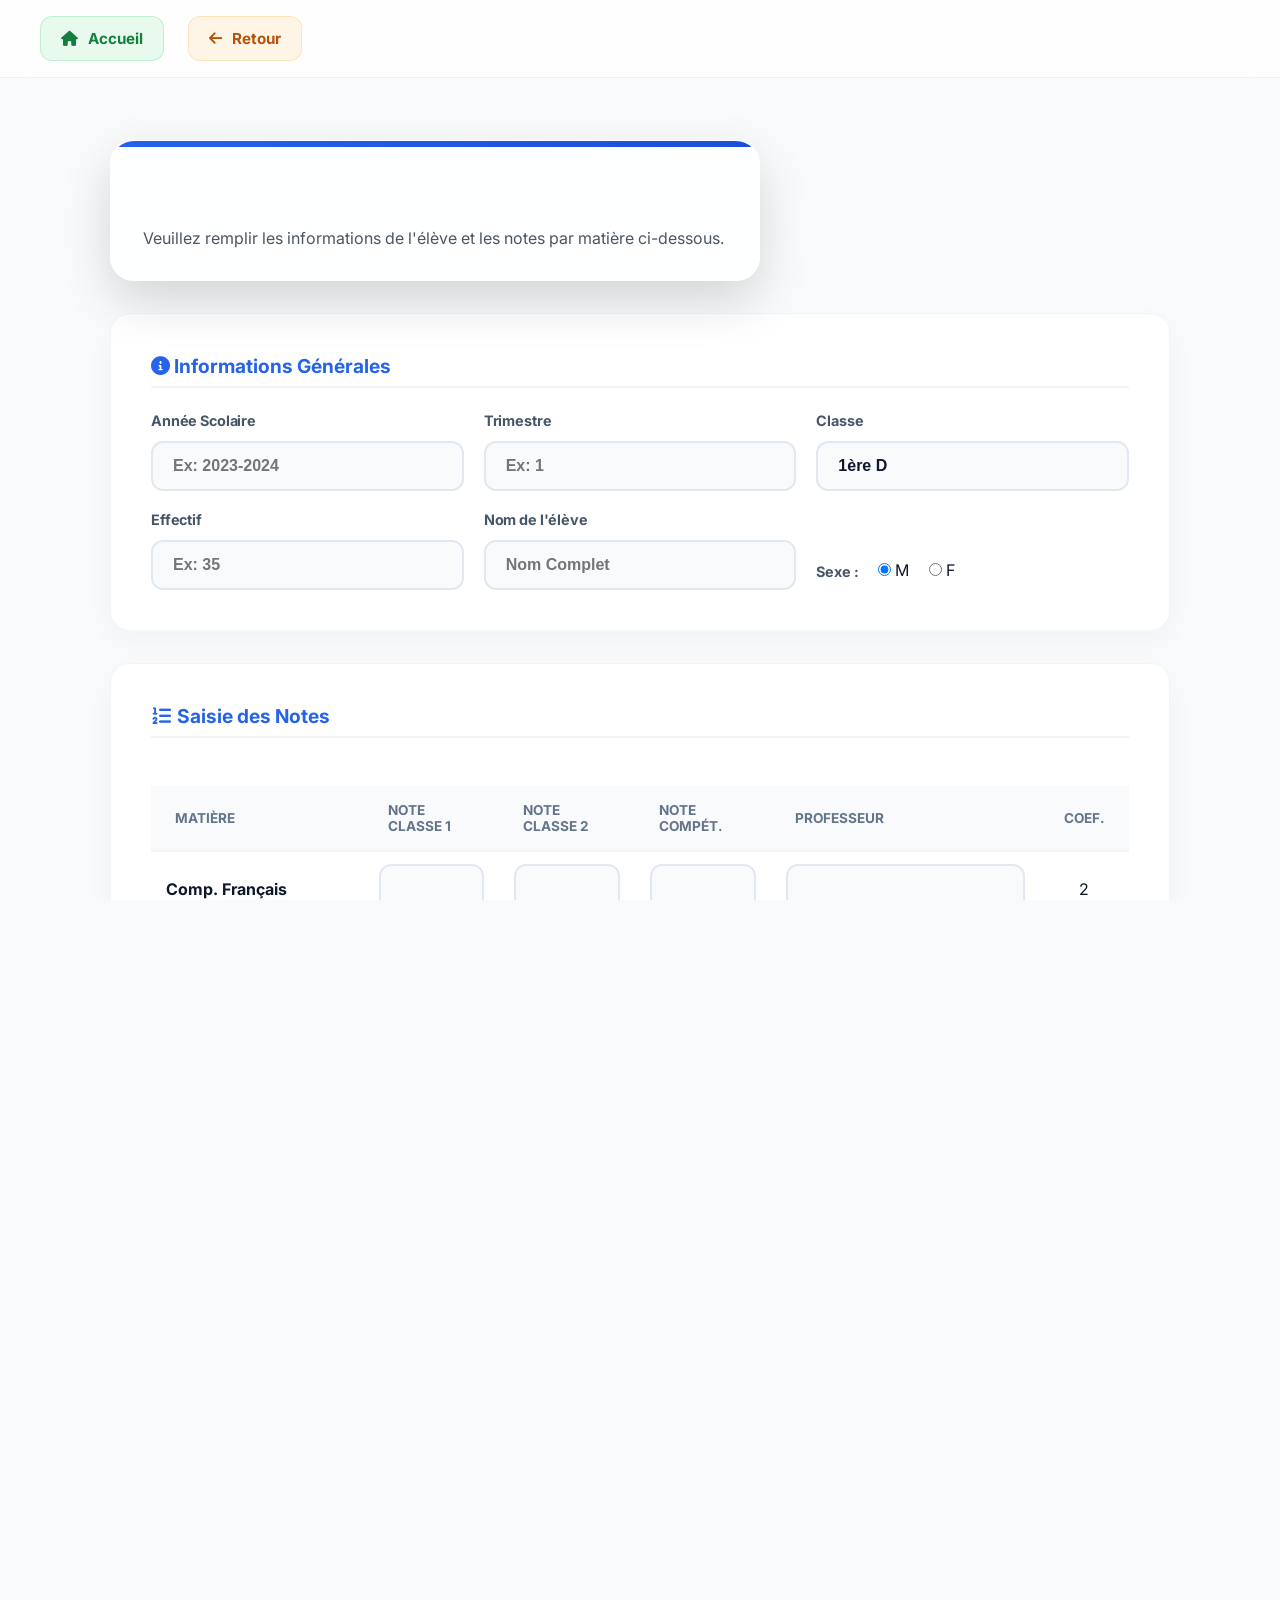
==== commit 701bc872: "refactor: format HTML files for readability and implement new rank selection functionality" ====
--- a/1er D.html
+++ b/1er D.html
@@ -1,5 +1,6 @@
 <!DOCTYPE html>
 <html lang="fr">
+
 <head>
     <meta charset="UTF-8">
     <meta name="viewport" content="width=device-width, initial-scale=1.0">
@@ -7,6 +8,7 @@
     <link rel="stylesheet" href="style.css">
     <link rel="stylesheet" href="https://cdnjs.cloudflare.com/ajax/libs/font-awesome/6.0.0/css/all.min.css">
 </head>
+
 <body>
     <header class="premium-header">
         <a id="homeButton" href="index.html" class="nav-link home no-print">
@@ -21,47 +23,57 @@
         <div class="form-container animate-fade-in">
             <div class="glass-card" style="padding: 2rem; margin-bottom: 2rem; text-align: left;">
                 <h1 style="font-size: 2rem; margin-bottom: 1rem;">Bulletin de Notes - Saisie (Première D)</h1>
-                <p style="margin-bottom: 0;">Veuillez remplir les informations de l'élève et les notes par matière ci-dessous.</p>
+                <p style="margin-bottom: 0;">Veuillez remplir les informations de l'élève et les notes par matière
+                    ci-dessous.</p>
             </div>
 
             <form action="bulletin1ere D.php" method="POST">
                 <!-- Informations générales -->
                 <div class="card-section">
-                    <h2 style="font-size: 1.2rem; color: var(--primary-color); margin-bottom: 1.5rem; border-bottom: 2px solid #f3f4f6; padding-bottom: 0.5rem;">
+                    <h2
+                        style="font-size: 1.2rem; color: var(--primary-color); margin-bottom: 1.5rem; border-bottom: 2px solid #f3f4f6; padding-bottom: 0.5rem;">
                         <i class="fas fa-info-circle"></i> Informations Générales
                     </h2>
                     <div style="display: grid; grid-template-columns: repeat(auto-fit, minmax(250px, 1fr)); gap: 20px;">
                         <div>
                             <label for="anneeScolaire" class="form-label">Année Scolaire</label>
-                            <input type="text" id="anneeScolaire" name="anneeScolaire" class="form-control-premium" placeholder="Ex: 2023-2024" required>
+                            <input type="text" id="anneeScolaire" name="anneeScolaire" class="form-control-premium"
+                                placeholder="Ex: 2023-2024" required>
                         </div>
                         <div>
                             <label for="trimestre" class="form-label">Trimestre</label>
-                            <input type="text" id="trimestre" name="trimestre" class="form-control-premium" placeholder="Ex: 1" required>
+                            <input type="text" id="trimestre" name="trimestre" class="form-control-premium"
+                                placeholder="Ex: 1" required>
                         </div>
                         <div>
                             <label for="classe" class="form-label">Classe</label>
-                            <input type="text" id="classe" name="classe" class="form-control-premium" value="1ère D" readonly>
+                            <input type="text" id="classe" name="classe" class="form-control-premium" value="1ère D"
+                                readonly>
                         </div>
                         <div>
                             <label for="effectif" class="form-label">Effectif</label>
-                            <input type="number" id="effectif" name="effectif" class="form-control-premium" placeholder="Ex: 35" required>
+                            <input type="number" id="effectif" name="effectif" class="form-control-premium"
+                                placeholder="Ex: 35" required>
                         </div>
                         <div>
                             <label for="nomEleve" class="form-label">Nom de l'élève</label>
-                            <input type="text" id="nomEleve" name="nomEleve" class="form-control-premium" placeholder="Nom Complet" required>
+                            <input type="text" id="nomEleve" name="nomEleve" class="form-control-premium"
+                                placeholder="Nom Complet" required>
                         </div>
                         <div style="display: flex; align-items: flex-end; gap: 20px; padding-bottom: 10px;">
                             <label class="form-label" style="margin-bottom: 0;">Sexe :</label>
-                            <label style="cursor: pointer; color: var(--text-color-dark);"><input type="radio" name="gender" value="Garçon" checked> M</label>
-                            <label style="cursor: pointer; color: var(--text-color-dark);"><input type="radio" name="gender" value="Fille"> F</label>
+                            <label style="cursor: pointer; color: var(--text-color-dark);"><input type="radio"
+                                    name="gender" value="Garçon" checked> M</label>
+                            <label style="cursor: pointer; color: var(--text-color-dark);"><input type="radio"
+                                    name="gender" value="Fille"> F</label>
                         </div>
                     </div>
                 </div>
 
                 <!-- Saisie des Notes -->
                 <div class="card-section">
-                    <h2 style="font-size: 1.2rem; color: var(--primary-color); margin-bottom: 1.5rem; border-bottom: 2px solid #f3f4f6; padding-bottom: 0.5rem;">
+                    <h2
+                        style="font-size: 1.2rem; color: var(--primary-color); margin-bottom: 1.5rem; border-bottom: 2px solid #f3f4f6; padding-bottom: 0.5rem;">
                         <i class="fas fa-list-ol"></i> Saisie des Notes
                     </h2>
                     <div style="overflow-x: auto;">
@@ -79,99 +91,145 @@
                             <tbody>
                                 <tr>
                                     <td><strong>Comp. Français</strong></td>
-                                    <td><input type="number" step="0.01" min="0" max="99.99" class="form-control-premium" name="noteClasseFrancaise1" required></td>
-                                    <td><input type="number" step="0.01" min="0" max="99.99" class="form-control-premium" name="noteClasseFrancaise2" required></td>
-                                    <td><input type="number" step="0.01" min="0" max="99.99" class="form-control-premium" name="noteCompFrancaise" required></td>
-                                    <td><input type="text" class="form-control-premium" name="profCompFrancaise" required></td>
+                                    <td><input type="number" step="0.01" min="0" max="99.99"
+                                            class="form-control-premium" name="noteClasseFrancaise1" required></td>
+                                    <td><input type="number" step="0.01" min="0" max="99.99"
+                                            class="form-control-premium" name="noteClasseFrancaise2" required></td>
+                                    <td><input type="number" step="0.01" min="0" max="99.99"
+                                            class="form-control-premium" name="noteCompFrancaise" required></td>
+                                    <td><input type="text" class="form-control-premium" name="profCompFrancaise"
+                                            required></td>
                                     <td style="text-align: center;">2</td>
                                 </tr>
                                 <tr>
                                     <td><strong>Anglais</strong></td>
-                                    <td><input type="number" step="0.01" min="0" max="99.99" class="form-control-premium" name="noteClasseAnglais1" required></td>
-                                    <td><input type="number" step="0.01" min="0" max="99.99" class="form-control-premium" name="noteClasseAnglais2" required></td>
-                                    <td><input type="number" step="0.01" min="0" max="99.99" class="form-control-premium" name="noteCompAnglais" required></td>
-                                    <td><input type="text" class="form-control-premium" name="profCompAnglais" required></td>
+                                    <td><input type="number" step="0.01" min="0" max="99.99"
+                                            class="form-control-premium" name="noteClasseAnglais1" required></td>
+                                    <td><input type="number" step="0.01" min="0" max="99.99"
+                                            class="form-control-premium" name="noteClasseAnglais2" required></td>
+                                    <td><input type="number" step="0.01" min="0" max="99.99"
+                                            class="form-control-premium" name="noteCompAnglais" required></td>
+                                    <td><input type="text" class="form-control-premium" name="profCompAnglais" required>
+                                    </td>
                                     <td style="text-align: center;">2</td>
                                 </tr>
                                 <tr>
                                     <td><strong>Histoire-Géo</strong></td>
-                                    <td><input type="number" step="0.01" min="0" max="99.99" class="form-control-premium" name="noteClasseHistoireGeo1" required></td>
-                                    <td><input type="number" step="0.01" min="0" max="99.99" class="form-control-premium" name="noteClasseHistoireGeo2" required></td>
-                                    <td><input type="number" step="0.01" min="0" max="99.99" class="form-control-premium" name="noteCompHistoireGeo" required></td>
-                                    <td><input type="text" class="form-control-premium" name="profCompHistoireGeo" required></td>
+                                    <td><input type="number" step="0.01" min="0" max="99.99"
+                                            class="form-control-premium" name="noteClasseHistoireGeo1" required></td>
+                                    <td><input type="number" step="0.01" min="0" max="99.99"
+                                            class="form-control-premium" name="noteClasseHistoireGeo2" required></td>
+                                    <td><input type="number" step="0.01" min="0" max="99.99"
+                                            class="form-control-premium" name="noteCompHistoireGeo" required></td>
+                                    <td><input type="text" class="form-control-premium" name="profCompHistoireGeo"
+                                            required></td>
                                     <td style="text-align: center;">2</td>
                                 </tr>
                                 <tr>
                                     <td><strong>Philosophie</strong></td>
-                                    <td><input type="number" step="0.01" min="0" max="99.99" class="form-control-premium" name="noteClassePhilo1" required></td>
-                                    <td><input type="number" step="0.01" min="0" max="99.99" class="form-control-premium" name="noteClassePhilo2" required></td>
-                                    <td><input type="number" step="0.01" min="0" max="99.99" class="form-control-premium" name="noteCompPhilo" required></td>
-                                    <td><input type="text" class="form-control-premium" name="profCompPhilo" required></td>
+                                    <td><input type="number" step="0.01" min="0" max="99.99"
+                                            class="form-control-premium" name="noteClassePhilo1" required></td>
+                                    <td><input type="number" step="0.01" min="0" max="99.99"
+                                            class="form-control-premium" name="noteClassePhilo2" required></td>
+                                    <td><input type="number" step="0.01" min="0" max="99.99"
+                                            class="form-control-premium" name="noteCompPhilo" required></td>
+                                    <td><input type="text" class="form-control-premium" name="profCompPhilo" required>
+                                    </td>
                                     <td style="text-align: center;">2</td>
                                 </tr>
                                 <tr>
                                     <td><strong>ECM</strong></td>
-                                    <td><input type="number" step="0.01" min="0" max="99.99" class="form-control-premium" name="noteClasseECM1" required></td>
-                                    <td><input type="number" step="0.01" min="0" max="99.99" class="form-control-premium" name="noteClasseECM2" required></td>
-                                    <td><input type="number" step="0.01" min="0" max="99.99" class="form-control-premium" name="noteCompECM" required></td>
-                                    <td><input type="text" class="form-control-premium" name="profCompECM" required></td>
+                                    <td><input type="number" step="0.01" min="0" max="99.99"
+                                            class="form-control-premium" name="noteClasseECM1" required></td>
+                                    <td><input type="number" step="0.01" min="0" max="99.99"
+                                            class="form-control-premium" name="noteClasseECM2" required></td>
+                                    <td><input type="number" step="0.01" min="0" max="99.99"
+                                            class="form-control-premium" name="noteCompECM" required></td>
+                                    <td><input type="text" class="form-control-premium" name="profCompECM" required>
+                                    </td>
                                     <td style="text-align: center;">2</td>
                                 </tr>
                                 <tr>
                                     <td><strong>Allemand</strong></td>
-                                    <td><input type="number" step="0.01" min="0" max="99.99" class="form-control-premium" name="noteClasseAll1"></td>
-                                    <td><input type="number" step="0.01" min="0" max="99.99" class="form-control-premium" name="noteClasseAll2"></td>
-                                    <td><input type="number" step="0.01" min="0" max="99.99" class="form-control-premium" name="noteCompAll"></td>
+                                    <td><input type="number" step="0.01" min="0" max="99.99"
+                                            class="form-control-premium" name="noteClasseAll1"></td>
+                                    <td><input type="number" step="0.01" min="0" max="99.99"
+                                            class="form-control-premium" name="noteClasseAll2"></td>
+                                    <td><input type="number" step="0.01" min="0" max="99.99"
+                                            class="form-control-premium" name="noteCompAll"></td>
                                     <td><input type="text" class="form-control-premium" name="profCompAll"></td>
                                     <td style="text-align: center;">2</td>
                                 </tr>
                                 <tr>
                                     <td><strong>Espagnol</strong></td>
-                                    <td><input type="number" step="0.01" min="0" max="99.99" class="form-control-premium" name="noteClasseEsp1"></td>
-                                    <td><input type="number" step="0.01" min="0" max="99.99" class="form-control-premium" name="noteClasseEsp2"></td>
-                                    <td><input type="number" step="0.01" min="0" max="99.99" class="form-control-premium" name="noteCompEsp"></td>
+                                    <td><input type="number" step="0.01" min="0" max="99.99"
+                                            class="form-control-premium" name="noteClasseEsp1"></td>
+                                    <td><input type="number" step="0.01" min="0" max="99.99"
+                                            class="form-control-premium" name="noteClasseEsp2"></td>
+                                    <td><input type="number" step="0.01" min="0" max="99.99"
+                                            class="form-control-premium" name="noteCompEsp"></td>
                                     <td><input type="text" class="form-control-premium" name="profCompEsp"></td>
                                     <td style="text-align: center;">2</td>
                                 </tr>
                                 <tr>
                                     <td><strong>Mathématiques</strong></td>
-                                    <td><input type="number" step="0.01" min="0" max="99.99" class="form-control-premium" name="noteClasseMath1" required></td>
-                                    <td><input type="number" step="0.01" min="0" max="99.99" class="form-control-premium" name="noteClasseMath2" required></td>
-                                    <td><input type="number" step="0.01" min="0" max="99.99" class="form-control-premium" name="noteCompMath" required></td>
-                                    <td><input type="text" class="form-control-premium" name="profCompMath" required></td>
+                                    <td><input type="number" step="0.01" min="0" max="99.99"
+                                            class="form-control-premium" name="noteClasseMath1" required></td>
+                                    <td><input type="number" step="0.01" min="0" max="99.99"
+                                            class="form-control-premium" name="noteClasseMath2" required></td>
+                                    <td><input type="number" step="0.01" min="0" max="99.99"
+                                            class="form-control-premium" name="noteCompMath" required></td>
+                                    <td><input type="text" class="form-control-premium" name="profCompMath" required>
+                                    </td>
                                     <td style="text-align: center;">3</td>
                                 </tr>
                                 <tr>
                                     <td><strong>SVT</strong></td>
-                                    <td><input type="number" step="0.01" min="0" max="99.99" class="form-control-premium" name="noteClasseSVT1" required></td>
-                                    <td><input type="number" step="0.01" min="0" max="99.99" class="form-control-premium" name="noteClasseSVT2" required></td>
-                                    <td><input type="number" step="0.01" min="0" max="99.99" class="form-control-premium" name="noteCompSVT" required></td>
-                                    <td><input type="text" class="form-control-premium" name="profCompSVT" required></td>
+                                    <td><input type="number" step="0.01" min="0" max="99.99"
+                                            class="form-control-premium" name="noteClasseSVT1" required></td>
+                                    <td><input type="number" step="0.01" min="0" max="99.99"
+                                            class="form-control-premium" name="noteClasseSVT2" required></td>
+                                    <td><input type="number" step="0.01" min="0" max="99.99"
+                                            class="form-control-premium" name="noteCompSVT" required></td>
+                                    <td><input type="text" class="form-control-premium" name="profCompSVT" required>
+                                    </td>
                                     <td style="text-align: center;">4</td>
                                 </tr>
                                 <tr>
                                     <td><strong>PCT / P-C</strong></td>
-                                    <td><input type="number" step="0.01" min="0" max="99.99" class="form-control-premium" name="noteClassePhysique1" required></td>
-                                    <td><input type="number" step="0.01" min="0" max="99.99" class="form-control-premium" name="noteClassePhysique2" required></td>
-                                    <td><input type="number" step="0.01" min="0" max="99.99" class="form-control-premium" name="noteCompPhysique" required></td>
-                                    <td><input type="text" class="form-control-premium" name="profCompPhysique" required></td>
+                                    <td><input type="number" step="0.01" min="0" max="99.99"
+                                            class="form-control-premium" name="noteClassePhysique1" required></td>
+                                    <td><input type="number" step="0.01" min="0" max="99.99"
+                                            class="form-control-premium" name="noteClassePhysique2" required></td>
+                                    <td><input type="number" step="0.01" min="0" max="99.99"
+                                            class="form-control-premium" name="noteCompPhysique" required></td>
+                                    <td><input type="text" class="form-control-premium" name="profCompPhysique"
+                                            required></td>
                                     <td style="text-align: center;">3</td>
                                 </tr>
                                 <tr>
                                     <td><strong>EPS</strong></td>
-                                    <td><input type="number" step="0.01" min="0" max="99.99" class="form-control-premium" name="noteClasseEPS1"></td>
-                                    <td><input type="number" step="0.01" min="0" max="99.99" class="form-control-premium" name="noteClasseEPS2"></td>
-                                    <td><input type="number" step="0.01" min="0" max="99.99" class="form-control-premium" name="noteCompEPS"></td>
+                                    <td><input type="number" step="0.01" min="0" max="99.99"
+                                            class="form-control-premium" name="noteClasseEPS1"></td>
+                                    <td><input type="number" step="0.01" min="0" max="99.99"
+                                            class="form-control-premium" name="noteClasseEPS2"></td>
+                                    <td><input type="number" step="0.01" min="0" max="99.99"
+                                            class="form-control-premium" name="noteCompEPS"></td>
                                     <td><input type="text" class="form-control-premium" name="profCompEPS"></td>
-                                    <td><input type="number" class="form-control-premium" name="coefE" placeholder="Coef"></td>
+                                    <td><input type="number" class="form-control-premium" name="coefE"
+                                            placeholder="Coef"></td>
                                 </tr>
                                 <tr>
                                     <td><strong>Musique... Dessin...</strong></td>
-                                    <td><input type="number" step="0.01" min="0" max="99.99" class="form-control-premium" name="noteClasseFac1"></td>
-                                    <td><input type="number" step="0.01" min="0" max="99.99" class="form-control-premium" name="noteClasseFac2"></td>
-                                    <td><input type="number" step="0.01" min="0" max="99.99" class="form-control-premium" name="noteCompFac"></td>
+                                    <td><input type="number" step="0.01" min="0" max="99.99"
+                                            class="form-control-premium" name="noteClasseFac1"></td>
+                                    <td><input type="number" step="0.01" min="0" max="99.99"
+                                            class="form-control-premium" name="noteClasseFac2"></td>
+                                    <td><input type="number" step="0.01" min="0" max="99.99"
+                                            class="form-control-premium" name="noteCompFac"></td>
                                     <td><input type="text" class="form-control-premium" name="profCompFac"></td>
-                                    <td><input type="number" class="form-control-premium" name="coef" placeholder="Coef"></td>
+                                    <td><input type="number" class="form-control-premium" name="coef"
+                                            placeholder="Coef"></td>
                                 </tr>
                             </tbody>
                         </table>
@@ -180,17 +238,20 @@
 
                 <!-- Signatures -->
                 <div class="card-section">
-                    <h2 style="font-size: 1.2rem; color: var(--primary-color); margin-bottom: 1.5rem; border-bottom: 2px solid #f3f4f6; padding-bottom: 0.5rem;">
+                    <h2
+                        style="font-size: 1.2rem; color: var(--primary-color); margin-bottom: 1.5rem; border-bottom: 2px solid #f3f4f6; padding-bottom: 0.5rem;">
                         <i class="fas fa-signature"></i> Signatures par défaut
                     </h2>
                     <div style="display: grid; grid-template-columns: 1fr 1fr; gap: 20px;">
                         <div>
                             <label for="titu" class="form-label">Titulaire de classe</label>
-                            <input type="text" id="titu" name="titu" class="form-control-premium" placeholder="Nom du Titulaire" required>
+                            <input type="text" id="titu" name="titu" class="form-control-premium"
+                                placeholder="Nom du Titulaire" required>
                         </div>
                         <div>
                             <label for="directeur" class="form-label">Le Directeur</label>
-                            <input type="text" id="directeur" name="directeur" class="form-control-premium" placeholder="Nom du Directeur" required>
+                            <input type="text" id="directeur" name="directeur" class="form-control-premium"
+                                placeholder="Nom du Directeur" required>
                         </div>
                     </div>
                 </div>
@@ -209,4 +270,5 @@
     </footer>
     <script src="validator.js"></script>
 </body>
-</html>
+
+</html>
--- a/style.css
+++ b/style.css
@@ -1,24 +1,24 @@
 @import url('https://fonts.googleapis.com/css2?family=Inter:wght@300;400;600;700&display=swap');
 
 :root {
-    --primary-color: #0a0a81;
-    --primary-light: #1e1ec7;
-    --secondary-color: #b30000;
-    --secondary-hover: #e60000;
-    --accent-color: #ffd700;
-
+    --primary-color: #2563eb;
+    --primary-gradient: linear-gradient(135deg, #2563eb 0%, #1d4ed8 100%);
+    --secondary-color: #ef4444;
+    --accent-color: #f59e0b;
+    --background-color: #f8fafc;
+    
     /* Design Blanc Premium */
-    --card-bg: #ffffff;
-    --text-color-dark: #1a1a1a;
+    --card-bg: rgba(255, 255, 255, 0.9);
+    --text-color-dark: #0f172a;
     --text-color-light: #ffffff;
-    --input-bg: #fdfdfd;
-    --input-border: #d1d5db;
-
-    --glass-bg: rgba(255, 255, 255, 0.1);
-    --glass-border: rgba(255, 255, 255, 0.2);
-    --card-shadow: 0 10px 40px rgba(0, 0, 0, 0.5);
-    --border-radius: 16px;
-    --transition: all 0.3s cubic-bezier(0.4, 0, 0.2, 1);
+    --input-bg: #ffffff;
+    --input-border: #e2e8f0;
+
+    --glass-bg: rgba(255, 255, 255, 0.85);
+    --glass-border: rgba(255, 255, 255, 0.3);
+    --card-shadow: 0 20px 50px rgba(0, 0, 0, 0.15);
+    --border-radius: 24px;
+    --transition: all 0.4s cubic-bezier(0.4, 0, 0.2, 1);
 }
 
 * {
@@ -31,60 +31,36 @@
 html {
     font-family: 'Inter', sans-serif;
     height: 100%;
-    color: var(--text-color-light);
-    background-image: url('CS1.png');
-    background-size: cover;
-    background-position: center;
+    color: var(--text-color-dark);
+    background-color: var(--background-color);
     background-attachment: fixed;
-    background-repeat: no-repeat;
     overflow-x: hidden;
 }
 
-/* Overlay pour l'image de fond - Effet noir plus prononcé */
+/* Nouveau Fond avec Dégradé et Formes */
 body::before {
     content: '';
     position: fixed;
-    top: 0;
-    left: 0;
-    right: 0;
-    bottom: 0;
-    background: rgba(0, 0, 0, 0.75);
-    /* Effet noir constant */
+    top: 0; left: 0; right: 0; bottom: 0;
+    background: radial-gradient(circle at top right, rgba(37, 99, 235, 0.05), transparent),
+                radial-gradient(circle at bottom left, rgba(37, 99, 235, 0.05), transparent);
     z-index: -1;
 }
 
 /* Animations */
 @keyframes fadeIn {
-    from {
-        opacity: 0;
-        transform: translateY(20px);
-    }
-
-    to {
-        opacity: 1;
-        transform: translateY(0);
-    }
+    from { opacity: 0; transform: translateY(30px); }
+    to { opacity: 1; transform: translateY(0); }
 }
 
 @keyframes pulse {
-    0% {
-        transform: scale(1);
-        box-shadow: 0 0 0 0 rgba(179, 0, 0, 0.7);
-    }
-
-    70% {
-        transform: scale(1.03);
-        box-shadow: 0 0 0 10px rgba(179, 0, 0, 0);
-    }
-
-    100% {
-        transform: scale(1);
-        box-shadow: 0 0 0 0 rgba(179, 0, 0, 0);
-    }
+    0% { transform: scale(1); box-shadow: 0 0 0 0 rgba(37, 99, 235, 0.4); }
+    70% { transform: scale(1.05); box-shadow: 0 0 0 15px rgba(37, 99, 235, 0); }
+    100% { transform: scale(1); box-shadow: 0 0 0 0 rgba(37, 99, 235, 0); }
 }
 
 .animate-fade-in {
-    animation: fadeIn 0.8s ease-out forwards;
+    animation: fadeIn 1s cubic-bezier(0.2, 0.8, 0.2, 1) forwards;
 }
 
 /* Layouts */
@@ -94,20 +70,141 @@
     flex-direction: column;
     align-items: center;
     justify-content: center;
-    padding: 20px;
-}
-
-/* Cards & Containers (Landing & Nav) */
+    padding: 40px 20px;
+}
+
+/* Premium Card */
 .glass-card {
-    background: var(--card-bg);
-    color: var(--text-color-dark);
+    background: var(--glass-bg);
+    backdrop-filter: blur(15px);
+    border: 1px solid var(--glass-border);
+    padding: 3.5rem;
     border-radius: var(--border-radius);
+    width: 100%;
+    max-width: 650px;
+    text-align: center;
+    box-shadow: var(--card-shadow);
+    position: relative;
+    overflow: hidden;
+}
+
+.glass-card::before {
+    content: '';
+    position: absolute;
+    top: 0; left: 0; right: 0;
+    height: 6px;
+    background: var(--primary-gradient);
+}
+
+.premium-header {
+    position: fixed;
+    top: 0; left: 0; right: 0;
+    padding: 1.5rem 2rem;
+    display: flex;
+    justify-content: flex-start;
+    gap: 1.5rem;
+    z-index: 100;
+}
+
+.nav-link {
+    text-decoration: none;
+    padding: 0.75rem 1.5rem;
+    border-radius: 12px;
+    font-weight: 700;
+    font-size: 0.95rem;
+    display: flex;
+    align-items: center;
+    gap: 10px;
+    transition: var(--transition);
+    background: var(--glass-bg);
+    backdrop-filter: blur(10px);
+    border: 1px solid var(--glass-border);
+    color: var(--text-color-dark);
+}
+
+.nav-link:hover {
+    transform: translateY(-3px);
+    background: white;
+    box-shadow: 0 5px 15px rgba(0,0,0,0.1);
+}
+
+/* Choice Selection Styles */
+.choice-grid {
+    display: grid;
+    grid-template-columns: repeat(auto-fit, minmax(200px, 1fr));
+    gap: 2rem;
+    margin-top: 1rem;
+}
+
+.btn-selection {
+    display: flex;
+    flex-direction: column;
+    align-items: center;
+    justify-content: center;
+    padding: 2.5rem 1.5rem;
+    border-radius: 20px;
+    text-decoration: none;
+    font-weight: 800;
+    font-size: 1.1rem;
+    transition: var(--transition);
     border: none;
+    cursor: pointer;
+    background: white;
+    color: #334155;
+    box-shadow: 0 4px 6px -1px rgba(0, 0, 0, 0.05);
+    border: 1px solid #f1f5f9;
+}
+
+.btn-selection i {
+    font-size: 2.5rem;
+    margin-bottom: 1rem;
+    background: var(--primary-gradient);
+    -webkit-background-clip: text;
+    -webkit-text-fill-color: transparent;
+    transition: var(--transition);
+}
+
+.btn-selection:hover {
+    transform: translateY(-8px);
+    box-shadow: 0 20px 40px rgba(0,0,0,0.1);
+    border-color: var(--primary-color);
+}
+
+.btn-selection:hover i {
+    transform: scale(1.1);
+}
+
+.btn-selection.college:hover { border-color: #3b82f6; }
+.btn-selection.lycee:hover { border-color: #8b5cf6; }
+
+/* Dashboard Typography */
+h1 { font-weight: 800; color: #0f172a; letter-spacing: -0.025em; }
+p.description { color: #64748b; font-size: 1.1rem; margin-bottom: 2.5rem; line-height: 1.6; }
+.glass-card {
+    background: var(--glass-bg);
+    backdrop-filter: blur(15px);
+    border: 1px solid var(--glass-border);
+    padding: 3rem;
+    border-radius: var(--border-radius);
+    width: 100%;
     box-shadow: var(--card-shadow);
-    padding: 3rem;
-    text-align: center;
-    max-width: 800px;
-    width: 100%;
+    position: relative;
+    overflow: hidden;
+}
+
+.form-header {
+    text-align: left;
+    margin-bottom: 2rem;
+}
+
+.form-header h1 {
+    font-size: 2.5rem;
+    margin-bottom: 0.5rem;
+}
+
+.form-header p {
+    font-size: 1.1rem;
+    color: #64748b;
 }
 
 /* Spécifique pour les titres sur fond blanc */
@@ -122,110 +219,157 @@
     color: #4b5563;
 }
 
-/* Header / Navbar */
+/* Header / Navbar Premium Glass */
 .premium-header {
     position: fixed;
     top: 0;
     left: 0;
     width: 100%;
-    padding: 12px 40px;
-    background: rgba(0, 0, 0, 0.85);
-    backdrop-filter: blur(10px);
+    padding: 1rem 2.5rem;
+    background: rgba(255, 255, 255, 0.8);
+    backdrop-filter: blur(12px);
     z-index: 1000;
     display: flex;
-    justify-content: space-between;
-    align-items: center;
-    border-bottom: 1px solid rgba(255, 255, 255, 0.1);
+    justify-content: flex-start;
+    align-items: center;
+    gap: 1.5rem;
+    border-bottom: 1px solid rgba(0, 0, 0, 0.05);
 }
 
 .nav-link {
     display: flex;
     align-items: center;
-    gap: 8px;
-    color: #fff;
+    gap: 10px;
+    color: #1e293b;
     text-decoration: none;
-    padding: 8px 18px;
-    border-radius: 8px;
-    background: rgba(255, 255, 255, 0.1);
-    transition: var(--transition);
-    font-weight: 600;
+    padding: 0.75rem 1.25rem;
+    border-radius: 12px;
+    background: rgba(255, 255, 255, 0.5);
+    border: 1px solid rgba(0, 0, 0, 0.05);
+    transition: var(--transition);
+    font-weight: 700;
     font-size: 0.95rem;
 }
 
 .nav-link:hover {
-    background: var(--primary-light);
+    background: white;
     transform: translateY(-2px);
+    box-shadow: 0 4px 12px rgba(0, 0, 0, 0.05);
 }
 
 .nav-link.home {
-    background: #15803d;
+    background: rgba(34, 197, 94, 0.1);
+    color: #15803d;
+    border-color: rgba(34, 197, 94, 0.2);
 }
 
 .nav-link.back {
-    background: #b45309;
+    background: rgba(245, 158, 11, 0.1);
+    color: #b45309;
+    border-color: rgba(245, 158, 11, 0.2);
 }
 
 /* Form Elements (WHITE PREMIUM) */
 .form-container {
-    margin-top: 90px;
-    width: 95%;
-    max-width: 1200px;
+    margin-top: 100px;
+    width: 100%;
+    max-width: 1100px;
+    padding: 0 20px 50px;
 }
 
 .card-section {
     background: #ffffff;
+    border-radius: 20px;
+    padding: 2.5rem;
+    margin-bottom: 2rem;
+    border: 1px solid #f1f5f9;
+    box-shadow: 0 10px 30px rgba(0, 0, 0, 0.03);
+    color: var(--text-color-dark);
+    transition: var(--transition);
+}
+
+.card-section:hover {
+    box-shadow: 0 15px 40px rgba(0, 0, 0, 0.05);
+}
+
+.form-label {
+    font-weight: 700;
+    margin-bottom: 0.75rem;
+    display: block;
+    font-size: 0.9rem;
+    color: #475569;
+    letter-spacing: -0.01em;
+}
+
+.form-control-premium {
+    width: 100%;
+    background: #f8fafc;
+    border: 2px solid #e2e8f0;
     border-radius: 12px;
-    padding: 30px;
-    margin-bottom: 25px;
-    border: none;
-    box-shadow: 0 10px 25px rgba(0, 0, 0, 0.3);
-    color: var(--text-color-dark);
-}
-
-.form-label {
-    font-weight: 700;
-    margin-bottom: 8px;
-    display: block;
-    font-size: 0.85rem;
-    color: var(--primary-color);
-    text-transform: uppercase;
-    letter-spacing: 0.5px;
-}
-
-.form-control-premium {
-    width: 100%;
-    background: var(--input-bg);
-    border: 1.5px solid var(--input-border);
-    border-radius: 8px;
-    padding: 12px 15px;
+    padding: 0.875rem 1.25rem;
     color: var(--text-color-dark);
     transition: var(--transition);
     font-size: 1rem;
-    font-weight: 500;
+    font-weight: 600;
 }
 
 .form-control-premium:focus {
     background: #ffffff;
     border-color: var(--primary-color);
     outline: none;
-    box-shadow: 0 0 0 4px rgba(10, 10, 129, 0.15);
-}
-
-.form-control-premium::placeholder {
-    color: #9ca3af;
-    font-weight: 400;
-}
-
-/* Tables */
+    box-shadow: 0 0 0 4px rgba(37, 99, 235, 0.1);
+}
+
+/* Tables Premium */
 .table-premium {
     width: 100%;
     border-collapse: separate;
     border-spacing: 0;
-    margin-top: 1rem;
-    color: var(--text-color-dark);
-    border-radius: 8px;
-    overflow: hidden;
-    border: 1px solid #e5e7eb;
+    margin-top: 1.5rem;
+    color: var(--text-color-dark);
+}
+
+.table-premium th {
+    background: #f8fafc;
+    padding: 1rem 1.5rem;
+    font-size: 0.85rem;
+    font-weight: 700;
+    text-transform: uppercase;
+    color: #64748b;
+    border-bottom: 2px solid #f1f5f9;
+    text-align: left;
+}
+
+.table-premium td {
+    padding: 0.75rem 1rem;
+    border-bottom: 1px solid #f1f5f9;
+}
+
+.table-premium tr:last-child td {
+    border-bottom: none;
+}
+
+.btn-premium {
+    background: var(--primary-gradient);
+    color: white;
+    padding: 1.25rem 2.5rem;
+    border-radius: 16px;
+    font-weight: 800;
+    font-size: 1.1rem;
+    border: none;
+    cursor: pointer;
+    transition: var(--transition);
+    display: inline-flex;
+    align-items: center;
+    gap: 12px;
+    box-shadow: 0 10px 20px rgba(37, 99, 235, 0.2);
+}
+
+.btn-premium:hover {
+    transform: translateY(-4px);
+    box-shadow: 0 15px 30px rgba(37, 99, 235, 0.3);
+    filter: brightness(1.1);
+}
 }
 
 .table-premium th {
